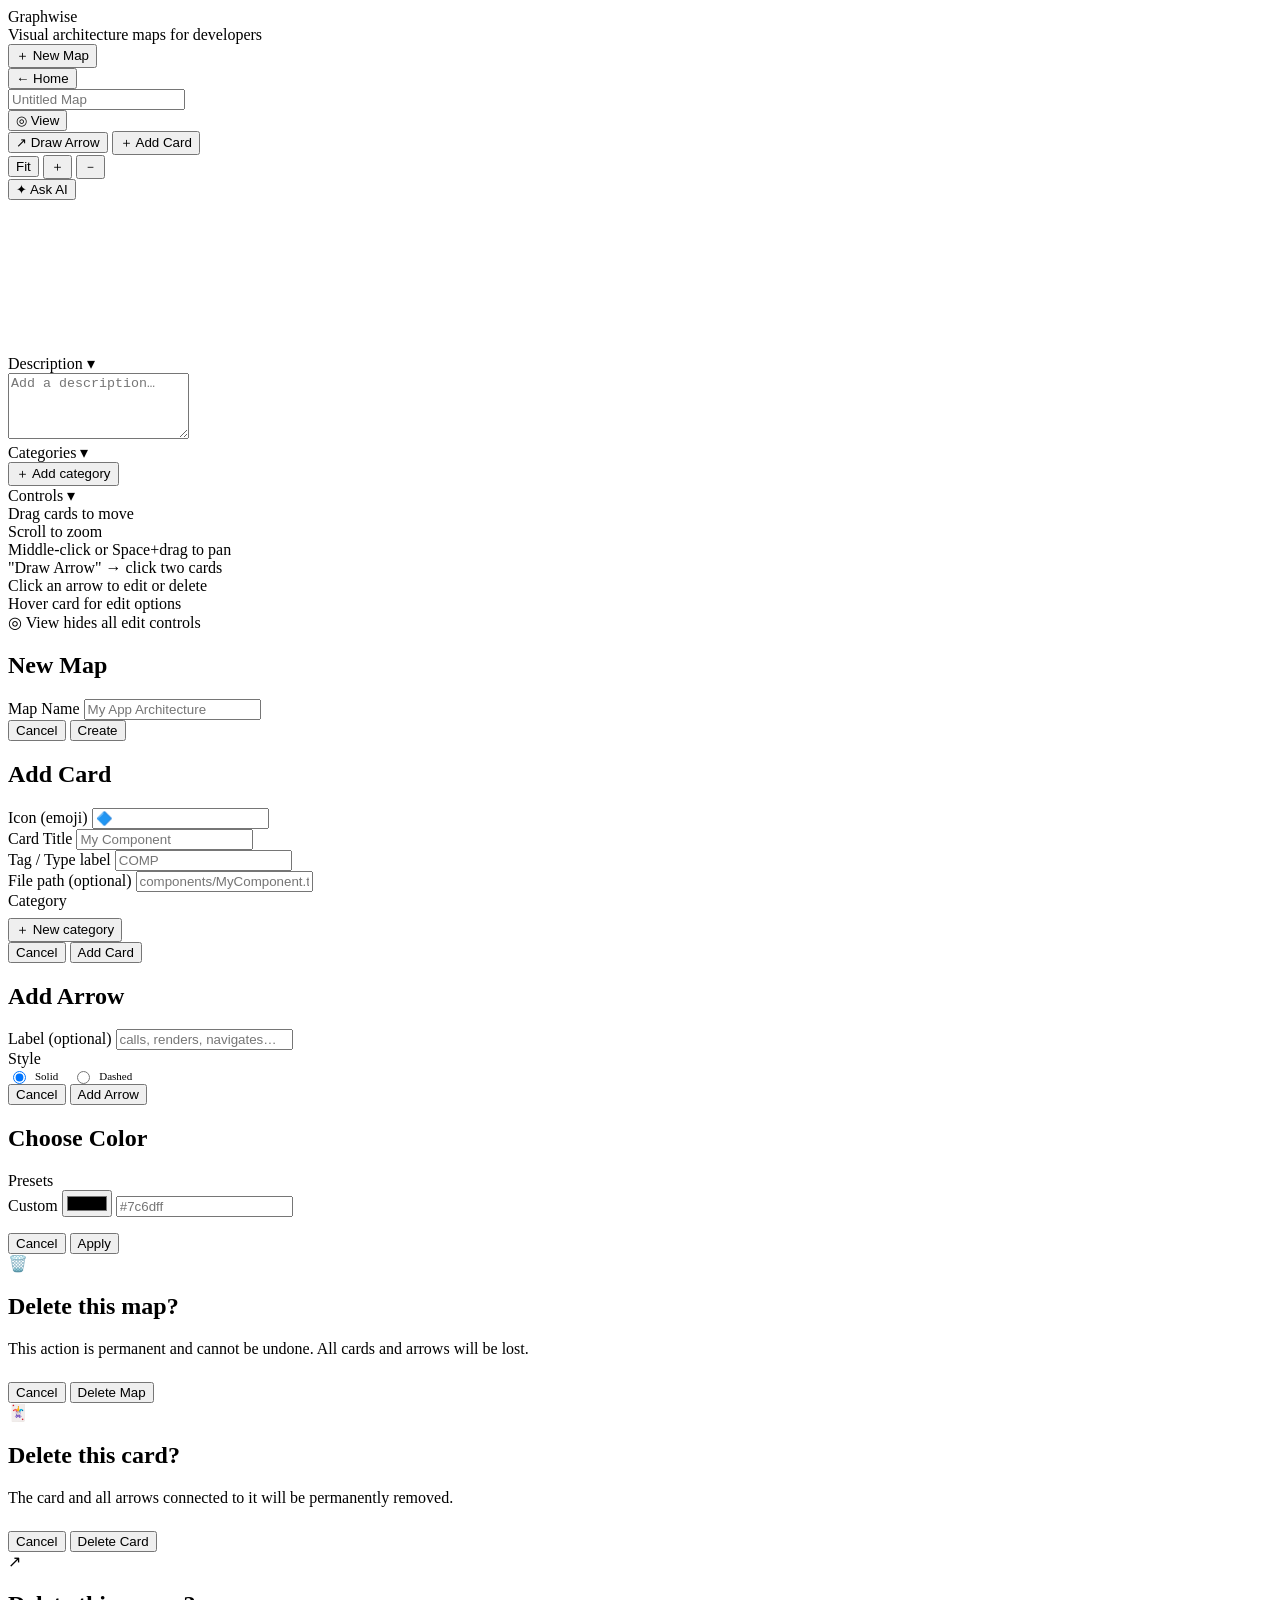
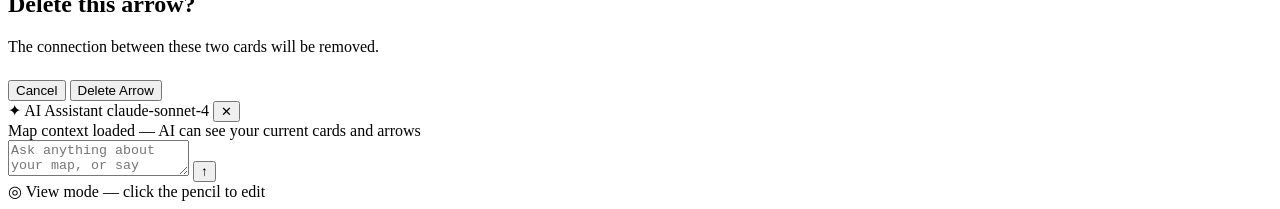
==== index.html @ a53df327 "updated structure" ====
<!DOCTYPE html>
<html lang="en">
<head>
  <meta charset="UTF-8">
  <meta name="viewport" content="width=device-width, initial-scale=1.0">
  <title>Graphwise</title>
  <link rel="preconnect" href="https://fonts.googleapis.com">
  <link rel="stylesheet" href="https://fonts.googleapis.com/css2?family=DM+Mono:ital,wght@0,300;0,400;0,500;1,300&family=Fraunces:ital,opsz,wght@0,9..144,300;0,9..144,700;0,9..144,900;1,9..144,400&display=swap">
  <link rel="stylesheet" href="styles/base.css">
  <link rel="stylesheet" href="styles/home.css">
  <link rel="stylesheet" href="styles/editor.css">
  <link rel="stylesheet" href="styles/canvas.css">
  <link rel="stylesheet" href="styles/panels.css">
  <link rel="stylesheet" href="styles/modals.css">
  <link rel="stylesheet" href="styles/ai.css">
</head>
<body>

  <!-- ═══ HOME VIEW ═══ -->
  <div id="view-home">
    <div class="home-header">
      <div>
        <div class="home-wordmark">Graphwise</div>
        <div class="home-sub">Visual architecture maps for developers</div>
      </div>
      <button class="btn btn-primary" onclick="Home.createNew()">＋ New Map</button>
    </div>
    <div class="home-body">
      <div id="home-content"></div>
    </div>
  </div>

  <!-- ═══ EDITOR VIEW ═══ -->
  <div id="view-editor">
    <div class="editor-header">
      <button class="back-btn" onclick="Editor.goHome()">← Home</button>
      <div class="divider"></div>
      <input class="map-title-input" id="map-title-input" placeholder="Untitled Map" oninput="Editor.onTitleChange()"/>
      <div class="header-tools">
        <button class="view-mode-btn" id="btn-viewmode" onclick="Editor.toggleViewMode()">
          <span id="viewmode-icon">◎</span>
          <span id="viewmode-label">View</span>
        </button>
        <div class="divider"></div>
        <div id="edit-tools">
          <button class="tool-btn" id="btn-connect" onclick="Canvas.toggleConnectMode()">↗ Draw Arrow</button>
          <button class="tool-btn" onclick="NodeModal.open()">＋ Add Card</button>
          <div class="divider"></div>
        </div>
        <button class="tool-btn" onclick="Canvas.fitToScreen()">Fit</button>
        <button class="tool-btn" onclick="Canvas.zoomIn()">＋</button>
        <button class="tool-btn" onclick="Canvas.zoomOut()">－</button>
        <div class="divider"></div>
        <button class="ai-chat-btn" id="btn-ai-chat" onclick="AI.togglePanel()">✦ Ask AI</button>
      </div>
    </div>

    <div class="canvas-wrap" id="canvasWrap">
      <div class="canvas" id="canvas">
        <svg class="connections" id="svg"></svg>
      </div>
    </div>

    <!-- Right panel -->
    <div class="right-panel">
      <div class="panel-card">
        <div class="panel-header" onclick="Panels.toggle('desc')">
          <span>Description</span>
          <span class="panel-chevron open" id="desc-chevron">▾</span>
        </div>
        <div class="panel-body" id="desc-body">
          <textarea class="desc-textarea" id="desc-textarea" placeholder="Add a description…"
            oninput="Editor.onDescChange()" rows="4"></textarea>
        </div>
      </div>
      <div class="panel-card">
        <div class="panel-header" onclick="Panels.toggle('legend')">
          <span>Categories</span>
          <span class="panel-chevron open" id="legend-chevron">▾</span>
        </div>
        <div class="panel-body" id="legend-body">
          <div id="legend-items"></div>
          <button class="add-cat-btn" onclick="Categories.add()">＋ Add category</button>
        </div>
      </div>
      <div class="panel-card">
        <div class="panel-header" onclick="Panels.toggle('controls')">
          <span>Controls</span>
          <span class="panel-chevron open" id="controls-chevron">▾</span>
        </div>
        <div class="panel-body" id="controls-body">
          <div class="controls-list">
            Drag cards to move<br>
            Scroll to zoom<br>
            Middle-click or Space+drag to pan<br>
            "Draw Arrow" → click two cards<br>
            Click an arrow to edit or delete<br>
            Hover card for edit options<br>
            ◎ View hides all edit controls
          </div>
        </div>
      </div>
    </div>
  </div>

  <!-- ═══ MODALS ═══ -->

  <div class="modal-backdrop" id="modal-newmap">
    <div class="modal">
      <h2>New Map</h2>
      <div class="modal-field">
        <label class="modal-label">Map Name</label>
        <input class="modal-input" id="newmap-name" placeholder="My App Architecture"
          onkeydown="if(event.key==='Enter') Home.confirmNew()">
      </div>
      <div class="modal-actions">
        <button class="btn btn-ghost" onclick="Modals.close('modal-newmap')">Cancel</button>
        <button class="btn btn-primary" onclick="Home.confirmNew()">Create</button>
      </div>
    </div>
  </div>

  <div class="modal-backdrop" id="modal-node">
    <div class="modal">
      <h2 id="modal-node-title">Add Card</h2>
      <div class="modal-field">
        <label class="modal-label">Icon (emoji)</label>
        <input class="modal-input" id="node-icon-input" maxlength="4" placeholder="🔷">
      </div>
      <div class="modal-field">
        <label class="modal-label">Card Title</label>
        <input class="modal-input" id="node-name-input" placeholder="My Component"
          onkeydown="if(event.key==='Enter') NodeModal.confirm()">
      </div>
      <div class="modal-field">
        <label class="modal-label">Tag / Type label</label>
        <input class="modal-input" id="node-tag-input" placeholder="COMP">
      </div>
      <div class="modal-field">
        <label class="modal-label">File path (optional)</label>
        <input class="modal-input" id="node-file-input" placeholder="components/MyComponent.tsx">
      </div>
      <div class="modal-field">
        <label class="modal-label">Category</label>
        <div class="cat-picker-grid" id="node-cat-picker"></div>
        <button class="add-cat-btn" onclick="NodeModal.quickAddCategory()" style="margin-top:8px;">＋ New category</button>
      </div>
      <div class="modal-actions">
        <button class="btn btn-ghost" onclick="Modals.close('modal-node')">Cancel</button>
        <button class="btn btn-primary" id="modal-node-confirm" onclick="NodeModal.confirm()">Add Card</button>
      </div>
    </div>
  </div>

  <div class="modal-backdrop" id="modal-arrow">
    <div class="modal">
      <h2 id="modal-arrow-title">Add Arrow</h2>
      <div class="modal-field">
        <label class="modal-label">Label (optional)</label>
        <input class="modal-input" id="arrow-label-input" placeholder="calls, renders, navigates…"
          onkeydown="if(event.key==='Enter') Arrows.confirm()">
      </div>
      <div class="modal-field">
        <label class="modal-label">Style</label>
        <div style="display:flex;gap:14px;">
          <label style="display:flex;align-items:center;gap:6px;font-size:11px;cursor:pointer;">
            <input type="radio" name="arrow-style" value="solid" checked> Solid
          </label>
          <label style="display:flex;align-items:center;gap:6px;font-size:11px;cursor:pointer;">
            <input type="radio" name="arrow-style" value="dashed"> Dashed
          </label>
        </div>
      </div>
      <div class="modal-actions">
        <button class="btn btn-ghost" onclick="Arrows.cancel()">Cancel</button>
        <button class="btn btn-primary" id="modal-arrow-confirm" onclick="Arrows.confirm()">Add Arrow</button>
      </div>
    </div>
  </div>

  <div class="modal-backdrop color-modal" id="modal-color">
    <div class="modal">
      <h2 id="color-modal-title">Choose Color</h2>
      <div class="color-preview-bar" id="color-preview-bar"></div>
      <div class="modal-field">
        <label class="modal-label">Presets</label>
        <div class="preset-grid" id="preset-grid"></div>
      </div>
      <div class="color-wheel-wrap">
        <label class="modal-label" style="margin-bottom:0;">Custom</label>
        <input type="color" id="color-wheel" oninput="ColorPicker.onWheel(this.value)">
        <input class="color-hex-input" id="color-hex" placeholder="#7c6dff"
          oninput="ColorPicker.onHex(this.value)" maxlength="7">
      </div>
      <div class="modal-actions" style="margin-top:16px;">
        <button class="btn btn-ghost" onclick="Modals.close('modal-color')">Cancel</button>
        <button class="btn btn-primary" onclick="ColorPicker.confirm()">Apply</button>
      </div>
    </div>
  </div>

  <!-- Confirm modals -->
  <div class="modal-backdrop confirm-modal" id="modal-confirm-delete">
    <div class="modal">
      <span class="confirm-icon">🗑️</span>
      <h2>Delete this map?</h2>
      <p class="confirm-body">This action is permanent and cannot be undone. All cards and arrows will be lost.</p>
      <div class="confirm-mapname" id="confirm-delete-mapname"></div>
      <div class="modal-actions" style="margin-top:24px;">
        <button class="btn btn-ghost" onclick="Modals.close('modal-confirm-delete')">Cancel</button>
        <button class="btn-confirm-delete" id="confirm-delete-btn">Delete Map</button>
      </div>
    </div>
  </div>

  <div class="modal-backdrop confirm-modal" id="modal-confirm-node">
    <div class="modal">
      <span class="confirm-icon">🃏</span>
      <h2>Delete this card?</h2>
      <p class="confirm-body">The card and all arrows connected to it will be permanently removed.</p>
      <div class="confirm-mapname" id="confirm-node-name"></div>
      <div class="modal-actions" style="margin-top:24px;">
        <button class="btn btn-ghost" onclick="Modals.close('modal-confirm-node')">Cancel</button>
        <button class="btn-confirm-delete" id="confirm-node-btn">Delete Card</button>
      </div>
    </div>
  </div>

  <div class="modal-backdrop confirm-modal" id="modal-confirm-arrow">
    <div class="modal">
      <span class="confirm-icon">↗</span>
      <h2>Delete this arrow?</h2>
      <p class="confirm-body">The connection between these two cards will be removed.</p>
      <div class="confirm-mapname" id="confirm-arrow-name"></div>
      <div class="modal-actions" style="margin-top:24px;">
        <button class="btn btn-ghost" onclick="Modals.close('modal-confirm-arrow')">Cancel</button>
        <button class="btn-confirm-delete" id="confirm-arrow-btn">Delete Arrow</button>
      </div>
    </div>
  </div>

  <!-- Arrow context menu -->
  <div class="arrow-menu" id="arrow-menu" style="display:none;">
    <button class="arrow-menu-item" onclick="Arrows.menuEdit()">✎ Edit arrow</button>
    <div class="arrow-menu-sep"></div>
    <button class="arrow-menu-item danger" onclick="Arrows.menuDelete()">✕ Delete arrow</button>
  </div>

  <!-- ═══ AI PANEL ═══ -->
  <div class="ai-panel" id="ai-panel">
    <div class="ai-panel-header">
      <span style="font-size:16px;">✦</span>
      <span class="ai-panel-title">AI Assistant</span>
      <span class="ai-model-badge">claude-sonnet-4</span>
      <button class="ai-panel-close" onclick="AI.togglePanel()">✕</button>
    </div>
    <div class="ai-context-bar">
      <div class="ai-context-dot"></div>
      <span id="ai-context-label">Map context loaded — AI can see your current cards and arrows</span>
    </div>
    <div class="ai-messages" id="ai-messages"></div>
    <div class="ai-suggestions" id="ai-suggestions"></div>
    <div class="ai-input-row">
      <textarea class="ai-input" id="ai-input"
        placeholder="Ask anything about your map, or say 'generate a map for…'" rows="2"
        onkeydown="AI.inputKeydown(event)" oninput="AI.autoResize(this)"></textarea>
      <button class="ai-send-btn" id="ai-send-btn" onclick="AI.send()">↑</button>
    </div>
  </div>

  <div class="view-mode-banner">◎ View mode — click the pencil to edit</div>
  <div class="toast" id="toast"></div>

  <!-- ═══ SCRIPTS ═══ (load order matters) -->
  <script src="scripts/utils.js"></script>
  <script src="scripts/storage.js"></script>
  <script src="scripts/colors.js"></script>
  <script src="scripts/modals.js"></script>
  <script src="scripts/panels.js"></script>
  <script src="scripts/labels.js"></script>
  <script src="scripts/colorpicker.js"></script>
  <script src="scripts/canvas.js"></script>
  <script src="scripts/arrows.js"></script>
  <script src="scripts/nodes.js"></script>
  <script src="scripts/editor.js"></script>
  <script src="scripts/home.js"></script>
  <script src="scripts/ai.js"></script>
  <script src="scripts/main.js"></script>

</body>
</html>
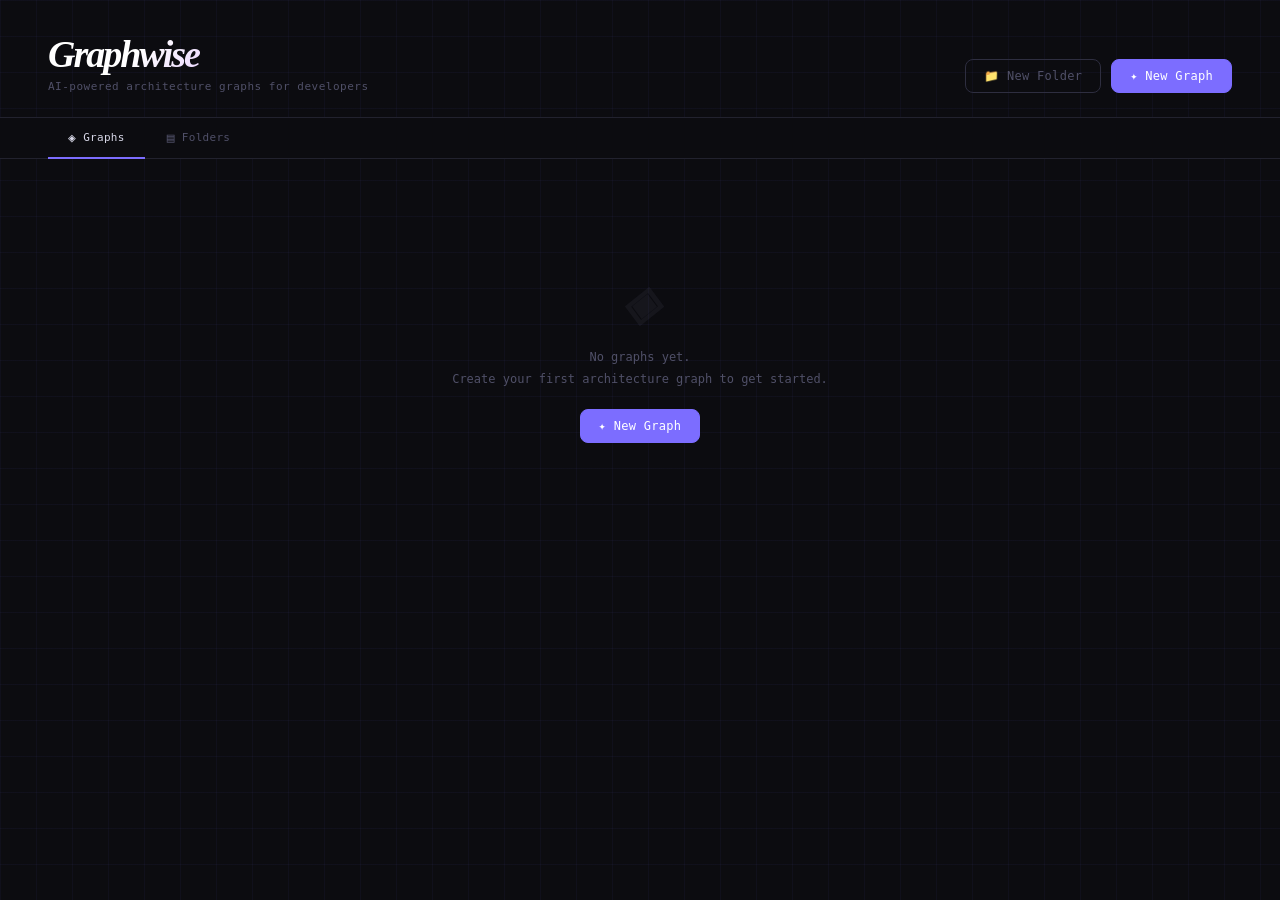
==== commit cc545e7f: "added folders for graph organization, working on fix for arrow creation" ====
--- a/index.html
+++ b/index.html
@@ -6,13 +6,13 @@
   <title>Graphwise</title>
   <link rel="preconnect" href="https://fonts.googleapis.com">
   <link rel="stylesheet" href="https://fonts.googleapis.com/css2?family=DM+Mono:ital,wght@0,300;0,400;0,500;1,300&family=Fraunces:ital,opsz,wght@0,9..144,300;0,9..144,700;0,9..144,900;1,9..144,400&display=swap">
-  <link rel="stylesheet" href="styles/base.css">
-  <link rel="stylesheet" href="styles/home.css">
-  <link rel="stylesheet" href="styles/editor.css">
-  <link rel="stylesheet" href="styles/canvas.css">
-  <link rel="stylesheet" href="styles/panels.css">
-  <link rel="stylesheet" href="styles/modals.css">
-  <link rel="stylesheet" href="styles/ai.css">
+  <link rel="stylesheet" href="client/styles/base.css">
+  <link rel="stylesheet" href="client/styles/home.css">
+  <link rel="stylesheet" href="client/styles/editor.css">
+  <link rel="stylesheet" href="client/styles/canvas.css">
+  <link rel="stylesheet" href="client/styles/panels.css">
+  <link rel="stylesheet" href="client/styles/modals.css">
+  <link rel="stylesheet" href="client/styles/ai.css">
 </head>
 <body>
 
@@ -21,10 +21,24 @@
     <div class="home-header">
       <div>
         <div class="home-wordmark">Graphwise</div>
-        <div class="home-sub">Visual architecture maps for developers</div>
-      </div>
-      <button class="btn btn-primary" onclick="Home.createNew()">＋ New Map</button>
-    </div>
+        <div class="home-sub">AI-powered architecture graphs for developers</div>
+      </div>
+      <div class="home-header-actions">
+        <button class="btn btn-folder" onclick="Home.createNewFolder()">📁 New Folder</button>
+        <button class="btn btn-primary" onclick="Home.createNewGraph()">✦ New Graph</button>
+      </div>
+    </div>
+
+    <!-- Home tabs -->
+    <div class="home-tabs">
+      <button class="home-tab active" id="tab-graphs" onclick="Home.switchTab('graphs')">
+        <span class="tab-icon">◈</span> Graphs
+      </button>
+      <button class="home-tab" id="tab-folders" onclick="Home.switchTab('folders')">
+        <span class="tab-icon">▤</span> Folders
+      </button>
+    </div>
+
     <div class="home-body">
       <div id="home-content"></div>
     </div>
@@ -35,7 +49,7 @@
     <div class="editor-header">
       <button class="back-btn" onclick="Editor.goHome()">← Home</button>
       <div class="divider"></div>
-      <input class="map-title-input" id="map-title-input" placeholder="Untitled Map" oninput="Editor.onTitleChange()"/>
+      <input class="graph-title-input" id="graph-title-input" placeholder="Untitled Graph" oninput="Editor.onTitleChange()"/>
       <div class="header-tools">
         <button class="view-mode-btn" id="btn-viewmode" onclick="Editor.toggleViewMode()">
           <span id="viewmode-icon">◎</span>
@@ -61,8 +75,8 @@
       </div>
     </div>
 
-    <!-- Right panel -->
-    <div class="right-panel">
+    <!-- Right panel — always visible, AI panel overlaps it -->
+    <div class="right-panel" id="right-panel">
       <div class="panel-card">
         <div class="panel-header" onclick="Panels.toggle('desc')">
           <span>Description</span>
@@ -75,12 +89,13 @@
       </div>
       <div class="panel-card">
         <div class="panel-header" onclick="Panels.toggle('legend')">
-          <span>Categories</span>
+          <span>Labels</span>
           <span class="panel-chevron open" id="legend-chevron">▾</span>
         </div>
         <div class="panel-body" id="legend-body">
           <div id="legend-items"></div>
-          <button class="add-cat-btn" onclick="Categories.add()">＋ Add category</button>
+          <!-- hidden in view mode via CSS, but panel header stays clickable -->
+          <button class="add-label-btn" onclick="Labels.add()">＋ Add label</button>
         </div>
       </div>
       <div class="panel-card">
@@ -90,13 +105,12 @@
         </div>
         <div class="panel-body" id="controls-body">
           <div class="controls-list">
-            Drag cards to move<br>
-            Scroll to zoom<br>
+            Drag cards to move<br>Scroll to zoom<br>
             Middle-click or Space+drag to pan<br>
             "Draw Arrow" → click two cards<br>
             Click an arrow to edit or delete<br>
             Hover card for edit options<br>
-            ◎ View hides all edit controls
+            ◎ View hides editing controls
           </div>
         </div>
       </div>
@@ -105,21 +119,67 @@
 
   <!-- ═══ MODALS ═══ -->
 
-  <div class="modal-backdrop" id="modal-newmap">
-    <div class="modal">
-      <h2>New Map</h2>
-      <div class="modal-field">
-        <label class="modal-label">Map Name</label>
-        <input class="modal-input" id="newmap-name" placeholder="My App Architecture"
-          onkeydown="if(event.key==='Enter') Home.confirmNew()">
-      </div>
-      <div class="modal-actions">
-        <button class="btn btn-ghost" onclick="Modals.close('modal-newmap')">Cancel</button>
-        <button class="btn btn-primary" onclick="Home.confirmNew()">Create</button>
-      </div>
-    </div>
-  </div>
-
+  <!-- New Graph -->
+  <div class="modal-backdrop" id="modal-newgraph">
+    <div class="modal">
+      <h2>New Graph</h2>
+      <div class="modal-field">
+        <label class="modal-label">Graph Name</label>
+        <input class="modal-input" id="newgraph-name" placeholder="My App Architecture"
+          onkeydown="if(event.key==='Enter') Home.confirmNewGraph()">
+      </div>
+      <div class="modal-field">
+        <label class="modal-label">Folder (optional)</label>
+        <select class="modal-input" id="newgraph-folder">
+          <option value="">— No folder —</option>
+        </select>
+      </div>
+      <div class="modal-actions">
+        <button class="btn btn-ghost" onclick="Modals.close('modal-newgraph')">Cancel</button>
+        <button class="btn btn-primary" onclick="Home.confirmNewGraph()">Create Graph</button>
+      </div>
+    </div>
+  </div>
+
+  <!-- Edit Graph -->
+  <div class="modal-backdrop" id="modal-editgraph">
+    <div class="modal">
+      <h2>Edit Graph</h2>
+      <div class="modal-field">
+        <label class="modal-label">Graph Name</label>
+        <input class="modal-input" id="editgraph-name" placeholder="My App Architecture"
+          onkeydown="if(event.key==='Enter') Home.confirmEdit()">
+      </div>
+      <div class="modal-field">
+        <label class="modal-label">Folder</label>
+        <select class="modal-input" id="editgraph-folder">
+          <option value="">— No folder —</option>
+        </select>
+      </div>
+      <div class="modal-actions">
+        <button class="btn btn-ghost" onclick="Modals.close('modal-editgraph')">Cancel</button>
+        <button class="btn btn-primary" onclick="Home.confirmEdit()">Save Changes</button>
+      </div>
+    </div>
+  </div>
+
+  <!-- New Folder -->
+  <div class="modal-backdrop" id="modal-newfolder">
+    <div class="modal">
+      <h2>New Folder</h2>
+      <div class="modal-field">
+        <label class="modal-label">Folder Name</label>
+        <input class="modal-input" id="newfolder-name" placeholder="My Project"
+          onkeydown="if(event.key==='Enter') Home.confirmNewFolder()">
+      </div>
+      <div class="modal-actions">
+        <button class="btn btn-ghost" onclick="Modals.close('modal-newfolder')">Cancel</button>
+        <button class="btn btn-primary" onclick="Home.confirmNewFolder()">Create Folder</button>
+      </div>
+    </div>
+  </div>
+
+  <!-- Add/Edit Card -->
   <div class="modal-backdrop" id="modal-node">
     <div class="modal">
       <h2 id="modal-node-title">Add Card</h2>
@@ -141,9 +201,9 @@
         <input class="modal-input" id="node-file-input" placeholder="components/MyComponent.tsx">
       </div>
       <div class="modal-field">
-        <label class="modal-label">Category</label>
-        <div class="cat-picker-grid" id="node-cat-picker"></div>
-        <button class="add-cat-btn" onclick="NodeModal.quickAddCategory()" style="margin-top:8px;">＋ New category</button>
+        <label class="modal-label">Label</label>
+        <div class="label-picker-grid" id="node-label-picker"></div>
+        <button class="add-label-btn" onclick="NodeModal.quickAddLabel()" style="margin-top:8px;">＋ New label</button>
       </div>
       <div class="modal-actions">
         <button class="btn btn-ghost" onclick="Modals.close('modal-node')">Cancel</button>
@@ -152,6 +212,7 @@
     </div>
   </div>
 
+  <!-- Arrow -->
   <div class="modal-backdrop" id="modal-arrow">
     <div class="modal">
       <h2 id="modal-arrow-title">Add Arrow</h2>
@@ -178,6 +239,7 @@
     </div>
   </div>
 
+  <!-- Color Picker -->
   <div class="modal-backdrop color-modal" id="modal-color">
     <div class="modal">
       <h2 id="color-modal-title">Choose Color</h2>
@@ -199,20 +261,35 @@
     </div>
   </div>
 
-  <!-- Confirm modals -->
+  <!-- Confirm: delete graph -->
   <div class="modal-backdrop confirm-modal" id="modal-confirm-delete">
     <div class="modal">
       <span class="confirm-icon">🗑️</span>
-      <h2>Delete this map?</h2>
+      <h2>Delete this graph?</h2>
       <p class="confirm-body">This action is permanent and cannot be undone. All cards and arrows will be lost.</p>
       <div class="confirm-mapname" id="confirm-delete-mapname"></div>
       <div class="modal-actions" style="margin-top:24px;">
         <button class="btn btn-ghost" onclick="Modals.close('modal-confirm-delete')">Cancel</button>
-        <button class="btn-confirm-delete" id="confirm-delete-btn">Delete Map</button>
-      </div>
-    </div>
-  </div>
-
+        <button class="btn-confirm-delete" id="confirm-delete-btn">Delete Graph</button>
+      </div>
+    </div>
+  </div>
+
+  <!-- Confirm: delete folder -->
+  <div class="modal-backdrop confirm-modal" id="modal-confirm-folder">
+    <div class="modal">
+      <span class="confirm-icon">📁</span>
+      <h2>Delete this folder?</h2>
+      <p class="confirm-body">The folder will be removed. Graphs inside will be moved to the root.</p>
+      <div class="confirm-mapname" id="confirm-folder-name"></div>
+      <div class="modal-actions" style="margin-top:24px;">
+        <button class="btn btn-ghost" onclick="Modals.close('modal-confirm-folder')">Cancel</button>
+        <button class="btn-confirm-delete" id="confirm-folder-btn">Delete Folder</button>
+      </div>
+    </div>
+  </div>
+
+  <!-- Confirm: delete card -->
   <div class="modal-backdrop confirm-modal" id="modal-confirm-node">
     <div class="modal">
       <span class="confirm-icon">🃏</span>
@@ -226,6 +303,7 @@
     </div>
   </div>
 
+  <!-- Confirm: delete arrow -->
   <div class="modal-backdrop confirm-modal" id="modal-confirm-arrow">
     <div class="modal">
       <span class="confirm-icon">↗</span>
@@ -246,7 +324,7 @@
     <button class="arrow-menu-item danger" onclick="Arrows.menuDelete()">✕ Delete arrow</button>
   </div>
 
-  <!-- ═══ AI PANEL ═══ -->
+  <!-- ═══ AI PANEL — overlaps right panel ═══ -->
   <div class="ai-panel" id="ai-panel">
     <div class="ai-panel-header">
       <span style="font-size:16px;">✦</span>
@@ -256,13 +334,13 @@
     </div>
     <div class="ai-context-bar">
       <div class="ai-context-dot"></div>
-      <span id="ai-context-label">Map context loaded — AI can see your current cards and arrows</span>
+      <span id="ai-context-label">Graph context loaded — AI can see your current cards and arrows</span>
     </div>
     <div class="ai-messages" id="ai-messages"></div>
     <div class="ai-suggestions" id="ai-suggestions"></div>
     <div class="ai-input-row">
       <textarea class="ai-input" id="ai-input"
-        placeholder="Ask anything about your map, or say 'generate a map for…'" rows="2"
+        placeholder="Ask anything about your graph, or say 'generate a graph for…'" rows="1"
         onkeydown="AI.inputKeydown(event)" oninput="AI.autoResize(this)"></textarea>
       <button class="ai-send-btn" id="ai-send-btn" onclick="AI.send()">↑</button>
     </div>
@@ -272,20 +350,20 @@
   <div class="toast" id="toast"></div>
 
   <!-- ═══ SCRIPTS ═══ (load order matters) -->
-  <script src="scripts/utils.js"></script>
-  <script src="scripts/storage.js"></script>
-  <script src="scripts/colors.js"></script>
-  <script src="scripts/modals.js"></script>
-  <script src="scripts/panels.js"></script>
-  <script src="scripts/labels.js"></script>
-  <script src="scripts/colorpicker.js"></script>
-  <script src="scripts/canvas.js"></script>
-  <script src="scripts/arrows.js"></script>
-  <script src="scripts/nodes.js"></script>
-  <script src="scripts/editor.js"></script>
-  <script src="scripts/home.js"></script>
-  <script src="scripts/ai.js"></script>
-  <script src="scripts/main.js"></script>
+  <script src="client/scripts/utils.js"></script>
+  <script src="client/scripts/storage.js"></script>
+  <script src="client/scripts/colors.js"></script>
+  <script src="client/scripts/modals.js"></script>
+  <script src="client/scripts/panels.js"></script>
+  <script src="client/scripts/categories.js"></script>
+  <script src="client/scripts/colorpicker.js"></script>
+  <script src="client/scripts/canvas.js"></script>
+  <script src="client/scripts/arrows.js"></script>
+  <script src="client/scripts/nodes.js"></script>
+  <script src="client/scripts/editor.js"></script>
+  <script src="client/scripts/home.js"></script>
+  <script src="client/scripts/ai.js"></script>
+  <script src="client/scripts/main.js"></script>
 
 </body>
-</html>
+</html>
--- a/client/styles/base.css
+++ b/client/styles/base.css
@@ -0,0 +1,102 @@
+/* ═══════════════════════════════════════════════════
+   BASE — variables, reset, shared utilities
+   ═══════════════════════════════════════════════════ */
+
+@import url('https://fonts.googleapis.com/css2?family=DM+Mono:ital,wght@0,300;0,400;0,500;1,300&family=Fraunces:ital,opsz,wght@0,9..144,300;0,9..144,700;0,9..144,900;1,9..144,400&display=swap');
+
+:root {
+  --bg:       #0c0c10;
+  --surface:  #13131a;
+  --surface2: #1a1a24;
+  --border:   #22222e;
+  --border2:  #2e2e40;
+  --text:     #d8d8e8;
+  --text-muted: #505068;
+  --accent:   #7c6dff;
+  --accent2:  #c084fc;
+  --danger:   #ff4466;
+  --success:  #34d399;
+}
+
+*, *::before, *::after { box-sizing: border-box; margin: 0; padding: 0; }
+html, body { height: 100%; overflow: hidden; }
+
+body {
+  background: var(--bg);
+  color: var(--text);
+  font-family: 'DM Mono', monospace;
+  display: flex;
+  flex-direction: column;
+}
+
+/* Subtle grid background */
+body::before {
+  content: '';
+  position: fixed;
+  inset: 0;
+  background-image:
+    linear-gradient(rgba(40,40,80,.18) 1px, transparent 1px),
+    linear-gradient(90deg, rgba(40,40,80,.18) 1px, transparent 1px);
+  background-size: 36px 36px;
+  pointer-events: none;
+  z-index: 0;
+}
+
+/* ── Shared button styles ── */
+.btn {
+  display: inline-flex;
+  align-items: center;
+  gap: 7px;
+  padding: 9px 18px;
+  border-radius: 8px;
+  font-family: 'DM Mono', monospace;
+  font-size: 12px;
+  cursor: pointer;
+  border: 1px solid;
+  transition: all .15s;
+  letter-spacing: .3px;
+}
+.btn-primary { background: var(--accent); border-color: var(--accent); color: #fff; }
+.btn-primary:hover { background: #6c5df0; border-color: #6c5df0; }
+.btn-ghost { background: transparent; border-color: var(--border2); color: var(--text-muted); }
+.btn-ghost:hover { border-color: var(--accent); color: var(--text); background: rgba(124,109,255,.08); }
+.btn-danger-sm {
+  background: transparent; border: 1px solid transparent;
+  color: var(--text-muted); font-family: 'DM Mono', monospace;
+  font-size: 11px; padding: 4px 10px; border-radius: 6px; cursor: pointer;
+}
+.btn-danger-sm:hover { color: var(--danger); border-color: rgba(255,68,102,.3); background: rgba(255,68,102,.06); }
+
+/* ── Divider ── */
+.divider { width: 1px; height: 24px; background: var(--border); flex-shrink: 0; }
+
+/* ── Toast ── */
+.toast {
+  position: fixed; bottom: 32px; left: 50%;
+  transform: translateX(-50%) translateY(20px);
+  background: var(--surface); border: 1px solid var(--border2);
+  border-radius: 10px; padding: 10px 20px;
+  font-size: 11px; z-index: 500;
+  opacity: 0; transition: all .25s; pointer-events: none;
+}
+.toast.show { opacity: 1; transform: translateX(-50%) translateY(0); }
+
+/* ── Scrollbar ── */
+::-webkit-scrollbar { width: 5px; }
+::-webkit-scrollbar-track { background: transparent; }
+::-webkit-scrollbar-thumb { background: var(--border2); border-radius: 3px; }
+
+/* ── Animations ── */
+@keyframes dash-flow { to { stroke-dashoffset: -20; } }
+@keyframes confirm-pop {
+  0%   { transform: scale(.92) translateY(8px); opacity: 0; }
+  100% { transform: scale(1)   translateY(0);   opacity: 1; }
+}
+@keyframes msg-in {
+  from { opacity: 0; transform: translateY(6px); }
+  to   { opacity: 1; transform: none; }
+}
+@keyframes dot-bounce {
+  0%, 80%, 100% { transform: scale(.7); opacity: .4; }
+  40%           { transform: scale(1);  opacity: 1;  }
+}
--- a/client/styles/home.css
+++ b/client/styles/home.css
@@ -0,0 +1,166 @@
+/* ═══════════════════════════════════════════════════
+   HOME VIEW
+   ═══════════════════════════════════════════════════ */
+
+#view-home, #view-editor {
+  position: fixed; inset: 0;
+  display: flex; flex-direction: column;
+  transition: opacity .25s, transform .25s;
+}
+#view-home  { z-index: 10; }
+#view-editor { z-index: 5; opacity: 0; pointer-events: none; transform: translateY(20px); }
+#view-editor.active { z-index: 15; opacity: 1; pointer-events: all; transform: none; }
+#view-home.hidden   { opacity: 0; pointer-events: none; }
+
+.home-header {
+  position: relative; z-index: 2;
+  padding: 32px 48px 24px;
+  display: flex; align-items: flex-end; justify-content: space-between;
+  border-bottom: 1px solid var(--border);
+}
+.home-wordmark {
+  font-family: 'Fraunces', serif;
+  font-size: 38px; font-weight: 900; font-style: italic; letter-spacing: -2px;
+  background: linear-gradient(135deg, #fff 30%, var(--accent2));
+  -webkit-background-clip: text; -webkit-text-fill-color: transparent; background-clip: text;
+}
+.home-sub { font-size: 11px; color: var(--text-muted); letter-spacing: .5px; margin-top: 4px; }
+
+/* Header action buttons */
+.home-header-actions { display: flex; gap: 10px; align-items: center; }
+
+.btn-folder {
+  background: transparent;
+  border: 1px solid var(--border2);
+  color: var(--text-muted);
+  font-family: 'DM Mono', monospace;
+  font-size: 12px; padding: 9px 18px;
+  border-radius: 8px; cursor: pointer;
+  transition: all .15s; letter-spacing: .3px;
+  display: inline-flex; align-items: center; gap: 7px;
+}
+.btn-folder:hover {
+  border-color: #c084fc; color: #c084fc;
+  background: rgba(192,132,252,.06);
+}
+
+/* ── Home tabs ── */
+.home-tabs {
+  position: relative; z-index: 2;
+  display: flex; gap: 2px;
+  padding: 0 48px;
+  border-bottom: 1px solid var(--border);
+  background: var(--bg);
+}
+.home-tab {
+  display: flex; align-items: center; gap: 7px;
+  padding: 12px 20px;
+  font-family: 'DM Mono', monospace; font-size: 11px;
+  color: var(--text-muted); cursor: pointer;
+  background: none; border: none;
+  border-bottom: 2px solid transparent;
+  margin-bottom: -1px; transition: all .15s; letter-spacing: .3px;
+}
+.home-tab:hover { color: var(--text); }
+.home-tab.active { color: var(--text); border-bottom-color: var(--accent); }
+.tab-icon { font-size: 13px; }
+
+.home-body { position: relative; z-index: 1; flex: 1; overflow-y: auto; padding: 36px 48px; }
+
+.home-section-title {
+  font-size: 10px; letter-spacing: 2px;
+  color: var(--text-muted); text-transform: uppercase; margin-bottom: 20px;
+}
+
+/* ── Graph grid ── */
+.graphs-grid { display: grid; grid-template-columns: repeat(auto-fill, minmax(280px, 1fr)); gap: 16px; }
+
+.graph-card {
+  background: var(--surface); border: 1px solid var(--border);
+  border-radius: 14px; overflow: hidden;
+  cursor: pointer; transition: all .18s; position: relative;
+}
+.graph-card:hover {
+  border-color: var(--border2); transform: translateY(-2px);
+  box-shadow: 0 12px 40px rgba(0,0,0,.4);
+}
+.graph-card-preview { height: 160px; background: var(--surface2); overflow: hidden; }
+.graph-card-body    { padding: 16px 18px; }
+.graph-card-name    { font-family: 'Fraunces', serif; font-size: 17px; font-weight: 700; color: var(--text); letter-spacing: -.3px; }
+.graph-card-meta    { font-size: 10px; color: var(--text-muted); margin-top: 5px; display: flex; gap: 12px; flex-wrap: wrap; }
+.graph-card-folder  { font-size: 9px; color: var(--accent2); background: rgba(192,132,252,.1); border: 1px solid rgba(192,132,252,.2); border-radius: 4px; padding: 1px 6px; }
+
+.graph-card-actions { position: absolute; top: 10px; right: 10px; display: none; gap: 6px; }
+.graph-card:hover .graph-card-actions { display: flex; }
+
+/* Edit button on graph card — distinct from delete */
+.btn-edit-sm {
+  background: transparent; border: 1px solid transparent;
+  color: var(--text-muted); font-family: 'DM Mono', monospace;
+  font-size: 11px; padding: 4px 10px; border-radius: 6px; cursor: pointer;
+}
+.btn-edit-sm:hover {
+  color: var(--accent); border-color: rgba(124,109,255,.3);
+  background: rgba(124,109,255,.06);
+}
+
+/* Native select styled to match modal inputs */
+select.modal-input {
+  appearance: none;
+  background-image: url("data:image/svg+xml,%3Csvg xmlns='http://www.w3.org/2000/svg' width='12' height='8' viewBox='0 0 12 8'%3E%3Cpath d='M1 1l5 5 5-5' stroke='%23505068' stroke-width='1.5' fill='none' stroke-linecap='round'/%3E%3C/svg%3E");
+  background-repeat: no-repeat;
+  background-position: right 12px center;
+  padding-right: 36px;
+  cursor: pointer;
+}
+select.modal-input option {
+  background: #1a1a24;
+  color: #d8d8e8;
+}
+
+/* ── Folder grid ── */
+.folders-grid { display: grid; grid-template-columns: repeat(auto-fill, minmax(240px, 1fr)); gap: 12px; margin-bottom: 32px; }
+
+.folder-card {
+  background: var(--surface); border: 1px solid var(--border);
+  border-radius: 12px; padding: 18px 20px;
+  cursor: pointer; transition: all .18s; position: relative;
+  display: flex; align-items: center; gap: 14px;
+}
+.folder-card:hover { border-color: rgba(192,132,252,.4); transform: translateY(-1px); box-shadow: 0 6px 24px rgba(0,0,0,.3); }
+.folder-icon { font-size: 28px; line-height: 1; flex-shrink: 0; }
+.folder-info { flex: 1; min-width: 0; }
+.folder-name { font-family: 'Fraunces', serif; font-size: 15px; font-weight: 700; color: var(--text); letter-spacing: -.2px; white-space: nowrap; overflow: hidden; text-overflow: ellipsis; }
+.folder-meta { font-size: 10px; color: var(--text-muted); margin-top: 3px; }
+.folder-actions { display: none; gap: 4px; flex-shrink: 0; }
+.folder-card:hover .folder-actions { display: flex; }
+
+/* ── New item cards ── */
+.new-graph-card {
+  background: transparent; border: 1px dashed var(--border2);
+  border-radius: 14px; display: flex; flex-direction: column;
+  align-items: center; justify-content: center;
+  gap: 10px; height: 220px; cursor: pointer;
+  transition: all .18s; color: var(--text-muted);
+}
+.new-graph-card:hover { border-color: var(--accent); color: var(--accent); background: rgba(124,109,255,.04); }
+.new-graph-card .plus { font-size: 28px; line-height: 1; }
+.new-graph-card span  { font-size: 12px; letter-spacing: .3px; }
+
+.new-folder-card {
+  background: transparent; border: 1px dashed var(--border2);
+  border-radius: 12px; display: flex; align-items: center; justify-content: center;
+  gap: 10px; padding: 18px 20px; cursor: pointer;
+  transition: all .18s; color: var(--text-muted);
+}
+.new-folder-card:hover { border-color: #c084fc; color: #c084fc; background: rgba(192,132,252,.04); }
+.new-folder-card .plus { font-size: 20px; }
+.new-folder-card span  { font-size: 12px; letter-spacing: .3px; }
+
+.empty-state { text-align: center; padding: 80px 40px; color: var(--text-muted); }
+.empty-state .big {
+  font-family: 'Fraunces', serif; font-size: 48px;
+  font-weight: 900; font-style: italic; opacity: .15;
+  margin-bottom: 16px; display: block;
+}
+.empty-state p { font-size: 12px; line-height: 1.8; }
--- a/client/styles/editor.css
+++ b/client/styles/editor.css
@@ -0,0 +1,88 @@
+/* ═══════════════════════════════════════════════════
+   EDITOR HEADER + VIEW MODE
+   ═══════════════════════════════════════════════════ */
+
+.editor-header {
+  position: relative; z-index: 30;
+  background: rgba(12,12,16,.97);
+  border-bottom: 1px solid var(--border);
+  padding: 0 20px; height: 52px;
+  display: flex; align-items: center; gap: 12px; flex-shrink: 0;
+}
+
+.back-btn {
+  display: flex; align-items: center; gap: 6px;
+  font-size: 11px; color: var(--text-muted);
+  cursor: pointer; padding: 6px 10px; border-radius: 6px;
+  transition: all .15s; border: none; background: none;
+  font-family: 'DM Mono', monospace;
+}
+.back-btn:hover { color: var(--text); background: var(--surface2); }
+
+.graph-title-input {
+  font-family: 'Fraunces', serif;
+  font-size: 18px; font-weight: 700; font-style: italic;
+  color: var(--text); background: none; border: none; outline: none;
+  letter-spacing: -.3px; min-width: 40px; max-width: 320px;
+}
+.graph-title-input::placeholder { color: var(--text-muted); }
+
+.header-tools { display: flex; gap: 6px; margin-left: auto; align-items: center; }
+
+#edit-tools { display: flex; gap: 6px; align-items: center; }
+
+.tool-btn {
+  display: flex; align-items: center; gap: 6px;
+  padding: 6px 12px; border-radius: 7px;
+  font-size: 11px; font-family: 'DM Mono', monospace;
+  cursor: pointer; border: 1px solid var(--border);
+  background: var(--surface2); color: var(--text-muted);
+  transition: all .15s; white-space: nowrap;
+}
+.tool-btn:hover  { border-color: var(--border2); color: var(--text); }
+.tool-btn.active { background: rgba(124,109,255,.15); border-color: var(--accent); color: var(--accent); }
+
+/* ── View mode button ── */
+.view-mode-btn {
+  display: flex; align-items: center; gap: 6px;
+  padding: 5px 11px; border-radius: 7px; font-size: 11px;
+  font-family: 'DM Mono', monospace; cursor: pointer;
+  border: 1px solid var(--border); background: var(--surface2);
+  color: var(--text-muted); transition: all .15s; white-space: nowrap; letter-spacing: .3px;
+}
+.view-mode-btn:hover   { border-color: var(--border2); color: var(--text); }
+.view-mode-btn.viewing { background: rgba(52,211,153,.1); border-color: rgba(52,211,153,.4); color: var(--success); }
+
+/* ── View mode: hide editing UI but keep panels interactive ──
+   Key change: panel-header stays pointer-events:all so the user
+   can still collapse/expand panels while viewing. Only the
+   editable content inside them gets locked. */
+body.view-mode .node            { cursor: default !important; pointer-events: none; }
+body.view-mode .node-actions    { display: none !important; }
+body.view-mode .node-add-item   { display: none !important; }
+body.view-mode .del-item        { display: none !important; }
+body.view-mode [contenteditable] { pointer-events: none; cursor: default; }
+body.view-mode .canvas-wrap     { cursor: default; }
+body.view-mode #edit-tools      { opacity: 0; pointer-events: none; }
+body.view-mode .add-label-btn     { display: none; }
+body.view-mode .label-name-input  { pointer-events: none; }
+body.view-mode .label-del-btn     { display: none; }
+body.view-mode .label-swatch      { pointer-events: none; cursor: default; }
+body.view-mode .desc-textarea   { pointer-events: none; border-color: transparent; background: transparent; resize: none; }
+body.view-mode .graph-title-input { pointer-events: none; }
+/* panel-header intentionally NOT blocked — user can still collapse/expand */
+
+.view-mode-banner {
+  display: none; position: fixed; bottom: 24px; left: 50%;
+  transform: translateX(-50%);
+  background: rgba(52,211,153,.12); border: 1px solid rgba(52,211,153,.3);
+  border-radius: 10px; padding: 9px 20px;
+  font-size: 11px; color: var(--success);
+  z-index: 40; letter-spacing: .3px; pointer-events: none;
+}
+body.view-mode .view-mode-banner { display: block; }
+
+/* ── Controls panel text ── */
+.controls-list {
+  font-size: 10px; color: var(--text-muted); line-height: 2.1;
+}
--- a/client/styles/canvas.css
+++ b/client/styles/canvas.css
@@ -0,0 +1,106 @@
+/* ═══════════════════════════════════════════════════
+   CANVAS + NODE CARDS
+   ═══════════════════════════════════════════════════ */
+
+.canvas-wrap {
+  flex: 1; position: relative; overflow: hidden; z-index: 1;
+  transition: margin-right .28s cubic-bezier(.4,0,.2,1);
+}
+.canvas-wrap.arrow-mode { cursor: crosshair; }
+
+body.chat-open #canvasWrap { margin-right: 380px; }
+
+.canvas {
+  position: absolute;
+  width: 4000px; height: 3000px;
+  transform-origin: 0 0;
+}
+
+svg.connections {
+  position: absolute; inset: 0;
+  width: 100%; height: 100%;
+  pointer-events: none; overflow: visible;
+}
+
+/* ── Node cards ── */
+.node {
+  position: absolute; border-radius: 11px; border: 1px solid;
+  cursor: grab; user-select: none;
+  min-width: 180px; max-width: 240px;
+}
+.node.dragging   { cursor: grabbing; z-index: 500 !important; transition: none !important; }
+.node.connect-src  { box-shadow: 0 0 0 3px var(--accent)  !important; z-index: 200; }
+.node.connect-hover { box-shadow: 0 0 0 3px var(--success) !important; }
+
+.node-header {
+  padding: 9px 13px 7px;
+  border-bottom: 1px solid rgba(255,255,255,.06);
+  display: flex; align-items: center; gap: 8px;
+  border-radius: 11px 11px 0 0;
+}
+.node-title-el {
+  font-family: 'Fraunces', serif; font-size: 13px;
+  font-weight: 700; letter-spacing: -.2px;
+  flex: 1; outline: none; background: none; border: none;
+  color: inherit; cursor: text; width: 100%;
+}
+.node-tag {
+  font-size: 9px; padding: 2px 6px; border-radius: 4px;
+  letter-spacing: .5px; font-weight: 600; white-space: nowrap; flex-shrink: 0;
+}
+.node-root-badge {
+  font-size: 8px; letter-spacing: 1px; padding: 2px 6px;
+  background: rgba(124,109,255,.2); border: 1px solid rgba(124,109,255,.3);
+  border-radius: 10px; color: var(--accent); margin-left: auto;
+}
+
+.node-body { padding: 8px 13px 10px; }
+.node-item-wrap { display: flex; align-items: baseline; gap: 4px; }
+.node-item {
+  font-size: 10px; color: rgba(255,255,255,.45);
+  padding: 2px 0; line-height: 1.5;
+  outline: none; background: none; border: none;
+  width: 100%; cursor: text; font-family: 'DM Mono', monospace;
+}
+.node-item:focus { color: rgba(255,255,255,.75); }
+
+.node-add-item {
+  font-size: 9px; color: var(--text-muted);
+  cursor: pointer; padding: 2px 0; letter-spacing: .3px;
+  opacity: 0; transition: opacity .15s;
+}
+.node:hover .node-add-item { opacity: 1; }
+.node-add-item:hover { color: var(--accent); }
+
+/* Hover action buttons that float above the card */
+.node-actions {
+  position: absolute; top: -14px; right: 8px;
+  display: none; gap: 4px; z-index: 200;
+}
+.node:hover .node-actions { display: flex; }
+.node-action-btn {
+  font-size: 10px; padding: 3px 7px; border-radius: 5px;
+  background: var(--surface); border: 1px solid var(--border2);
+  color: var(--text-muted); cursor: pointer;
+  transition: all .12s; font-family: 'DM Mono', monospace;
+}
+.node-action-btn:hover     { color: var(--text); border-color: var(--accent); }
+.node-action-btn.del:hover { color: var(--danger); border-color: rgba(255,68,102,.4); }
+
+/* Arrow context menu */
+.arrow-menu {
+  position: fixed; background: var(--surface);
+  border: 1px solid var(--border2); border-radius: 10px;
+  padding: 4px; z-index: 300;
+  box-shadow: 0 8px 32px rgba(0,0,0,.5); min-width: 140px;
+}
+.arrow-menu-item {
+  display: flex; align-items: center; gap: 8px;
+  padding: 8px 12px; border-radius: 7px;
+  font-size: 11px; cursor: pointer; color: var(--text-muted);
+  transition: all .12s; font-family: 'DM Mono', monospace;
+  border: none; background: none; width: 100%; text-align: left;
+}
+.arrow-menu-item:hover        { background: var(--surface2); color: var(--text); }
+.arrow-menu-item.danger:hover { background: rgba(255,68,102,.08); color: var(--danger); }
+.arrow-menu-sep { height: 1px; background: var(--border); margin: 3px 0; }
--- a/client/styles/panels.css
+++ b/client/styles/panels.css
@@ -0,0 +1,63 @@
+/* ═══════════════════════════════════════════════════
+   RIGHT PANEL + LABELS
+   ═══════════════════════════════════════════════════ */
+
+/* Right panel stays fixed — AI panel overlaps it, not pushes it */
+.right-panel {
+  position: fixed; right: 16px; top: 68px;
+  z-index: 20; display: flex; flex-direction: column;
+  gap: 8px; width: 224px;
+}
+
+.panel-card {
+  background: rgba(13,13,20,.96);
+  border: 1px solid var(--border); border-radius: 12px; overflow: hidden;
+}
+.panel-header {
+  padding: 10px 14px;
+  display: flex; align-items: center; justify-content: space-between;
+  cursor: pointer; font-size: 10px; letter-spacing: .5px;
+  color: var(--text-muted); text-transform: uppercase; user-select: none;
+}
+.panel-header:hover { color: var(--text); }
+.panel-chevron { font-size: 10px; transition: transform .2s; }
+.panel-chevron.open { transform: rotate(180deg); }
+
+.panel-body { padding: 12px 14px; border-top: 1px solid var(--border); }
+.panel-body.collapsed { display: none; }
+
+.desc-textarea {
+  width: 100%; background: var(--surface2);
+  border: 1px solid var(--border); border-radius: 6px;
+  color: var(--text); font-family: 'DM Mono', monospace;
+  font-size: 10px; line-height: 1.7; padding: 8px;
+  resize: none; outline: none; min-height: 76px;
+}
+.desc-textarea:focus { border-color: var(--accent); }
+
+/* ── Label rows ── */
+.label-row { display: flex; align-items: center; gap: 8px; padding: 4px 0; border-radius: 5px; }
+.label-swatch {
+  width: 12px; height: 12px; border-radius: 3px; flex-shrink: 0;
+  border: 1px solid rgba(255,255,255,.12); cursor: pointer;
+}
+.label-name-input {
+  flex: 1; background: none; border: none; outline: none;
+  color: var(--text); font-size: 10px; font-family: 'DM Mono', monospace; min-width: 0;
+}
+.label-name-input:focus { color: #fff; }
+.label-del-btn {
+  color: var(--text-muted); cursor: pointer; font-size: 11px;
+  background: none; border: none; padding: 2px 4px;
+  border-radius: 3px; transition: color .12s; flex-shrink: 0; line-height: 1;
+}
+.label-del-btn:hover { color: var(--danger); }
+
+.add-label-btn {
+  display: flex; align-items: center; gap: 6px;
+  font-size: 10px; color: var(--text-muted);
+  cursor: pointer; padding: 4px 0; margin-top: 4px;
+  border: none; background: none;
+  font-family: 'DM Mono', monospace; letter-spacing: .3px;
+}
+.add-label-btn:hover { color: var(--accent); }
--- a/client/styles/modals.css
+++ b/client/styles/modals.css
@@ -0,0 +1,98 @@
+/* ═══════════════════════════════════════════════════
+   MODALS
+   ═══════════════════════════════════════════════════ */
+
+.modal-backdrop {
+  position: fixed; inset: 0;
+  background: rgba(0,0,0,.65); z-index: 100;
+  display: flex; align-items: center; justify-content: center;
+  opacity: 0; pointer-events: none; transition: opacity .2s;
+}
+.modal-backdrop.open { opacity: 1; pointer-events: all; }
+
+.modal {
+  background: var(--surface); border: 1px solid var(--border2);
+  border-radius: 16px; padding: 28px;
+  min-width: 340px; max-width: 480px; width: 90%;
+  transform: translateY(12px); transition: transform .2s;
+  max-height: 90vh; overflow-y: auto;
+}
+.modal-backdrop.open .modal { transform: none; }
+.modal h2 {
+  font-family: 'Fraunces', serif; font-size: 20px;
+  font-weight: 700; font-style: italic;
+  margin-bottom: 18px; letter-spacing: -.3px;
+}
+.modal-field   { margin-bottom: 14px; }
+.modal-label   { font-size: 10px; letter-spacing: .5px; color: var(--text-muted); text-transform: uppercase; margin-bottom: 6px; display: block; }
+.modal-input   { width: 100%; background: var(--surface2); border: 1px solid var(--border2); border-radius: 8px; padding: 9px 12px; color: var(--text); font-family: 'DM Mono', monospace; font-size: 12px; outline: none; transition: border .15s; }
+.modal-input:focus { border-color: var(--accent); }
+.modal-actions { display: flex; gap: 8px; justify-content: flex-end; margin-top: 20px; }
+
+/* ── Label chip picker (inside node modal) ── */
+.label-picker-grid { display: flex; flex-wrap: wrap; gap: 8px; }
+.label-chip {
+  display: flex; align-items: center; gap: 6px;
+  padding: 5px 10px; border-radius: 7px;
+  border: 1px solid var(--border2); cursor: pointer;
+  font-size: 10px; color: var(--text-muted);
+  transition: all .12s; background: var(--surface2);
+}
+.label-chip:hover   { color: var(--text); }
+.label-chip.selected { border-color: #fff; color: #fff; }
+.label-chip-dot { width: 8px; height: 8px; border-radius: 50%; flex-shrink: 0; }
+
+/* ── Color picker modal ── */
+.color-modal .modal { min-width: 300px; max-width: 340px; }
+.preset-grid  { display: grid; grid-template-columns: repeat(6,1fr); gap: 8px; margin-bottom: 16px; }
+.preset-swatch {
+  width: 100%; aspect-ratio: 1; border-radius: 8px;
+  cursor: pointer; border: 2px solid transparent;
+  transition: all .12s; position: relative;
+}
+.preset-swatch:hover { transform: scale(1.08); }
+.preset-swatch.selected::after {
+  content: '✓'; position: absolute; inset: 0;
+  display: flex; align-items: center; justify-content: center;
+  font-size: 12px; color: #fff; text-shadow: 0 1px 3px rgba(0,0,0,.8);
+}
+.color-wheel-wrap {
+  display: flex; align-items: center; gap: 12px;
+  padding-top: 12px; border-top: 1px solid var(--border);
+}
+.color-wheel-wrap label { font-size: 10px; color: var(--text-muted); letter-spacing: .3px; }
+input[type=color] {
+  width: 40px; height: 40px; border-radius: 8px;
+  border: 1px solid var(--border2); padding: 2px;
+  cursor: pointer; background: var(--surface2);
+}
+.color-preview-bar {
+  height: 32px; border-radius: 8px; margin-bottom: 14px;
+  border: 1px solid rgba(255,255,255,.08); transition: background .15s;
+}
+.color-hex-input {
+  flex: 1; background: var(--surface2); border: 1px solid var(--border2);
+  border-radius: 6px; padding: 6px 10px; color: var(--text);
+  font-family: 'DM Mono', monospace; font-size: 11px; outline: none;
+}
+.color-hex-input:focus { border-color: var(--accent); }
+
+/* ── Confirm modals ── */
+.confirm-modal .modal { min-width: 0; max-width: 380px; padding: 32px 28px 24px; }
+.confirm-icon  { font-size: 32px; margin-bottom: 14px; display: block; line-height: 1; }
+.confirm-modal h2 { font-size: 18px; margin-bottom: 8px; }
+.confirm-body  { font-size: 11px; color: var(--text-muted); line-height: 1.7; margin-bottom: 4px; }
+.confirm-mapname {
+  font-size: 12px; color: var(--text);
+  font-family: 'Fraunces', serif; font-style: italic;
+  margin-top: 6px; padding: 8px 12px;
+  background: var(--surface2); border-radius: 7px; border: 1px solid var(--border2);
+}
+.btn-confirm-delete {
+  background: var(--danger); border-color: var(--danger); color: #fff;
+  font-family: 'DM Mono', monospace; font-size: 12px;
+  padding: 9px 18px; border-radius: 8px; cursor: pointer;
+  transition: all .15s; display: inline-flex; align-items: center; gap: 7px; border: 1px solid;
+}
+.btn-confirm-delete:hover { background: #e03050; border-color: #e03050; }
+.confirm-modal.open .modal { animation: confirm-pop .2s ease forwards; }
--- a/client/styles/ai.css
+++ b/client/styles/ai.css
@@ -0,0 +1,112 @@
+/* ═══════════════════════════════════════════════════
+   AI CHAT PANEL
+   Overlaps the right panel (z-index: 25 > right-panel z-index: 20).
+   Canvas does NOT shift — no margin-right changes.
+   ═══════════════════════════════════════════════════ */
+
+.ai-chat-btn {
+  display: flex; align-items: center; gap: 6px;
+  padding: 6px 13px; border-radius: 7px; font-size: 11px;
+  font-family: 'DM Mono', monospace; cursor: pointer;
+  border: 1px solid rgba(124,109,255,.35);
+  background: rgba(124,109,255,.1); color: var(--accent);
+  transition: all .15s; white-space: nowrap; letter-spacing: .3px;
+}
+.ai-chat-btn:hover { background: rgba(124,109,255,.18); border-color: var(--accent); }
+.ai-chat-btn.open  { background: rgba(124,109,255,.2);  border-color: var(--accent); }
+
+.ai-panel {
+  position: fixed; right: 0; top: 0; bottom: 0; width: 320px;
+  background: rgba(10,10,16,.98); border-left: 1px solid var(--border);
+  z-index: 25;   /* above right-panel (20), below modals (100) */
+  display: flex; flex-direction: column;
+  transform: translateX(100%);
+  transition: transform .28s cubic-bezier(.4,0,.2,1);
+}
+.ai-panel.open { transform: none; }
+
+.ai-panel-header {
+  padding: 14px 18px; border-bottom: 1px solid var(--border);
+  display: flex; align-items: center; gap: 10px; flex-shrink: 0;
+}
+.ai-panel-title {
+  font-family: 'Fraunces', serif; font-size: 16px;
+  font-weight: 700; font-style: italic; letter-spacing: -.3px; flex: 1;
+}
+.ai-panel-close {
+  background: none; border: none; color: var(--text-muted);
+  cursor: pointer; font-size: 18px; line-height: 1;
+  padding: 4px; border-radius: 5px; transition: color .12s;
+}
+.ai-panel-close:hover { color: var(--text); }
+.ai-model-badge {
+  font-size: 9px; padding: 2px 7px; border-radius: 10px;
+  background: rgba(124,109,255,.15); border: 1px solid rgba(124,109,255,.25);
+  color: var(--accent); letter-spacing: .5px;
+}
+
+.ai-context-bar {
+  padding: 8px 16px; border-bottom: 1px solid var(--border);
+  font-size: 9px; color: var(--text-muted); letter-spacing: .4px;
+  flex-shrink: 0; display: flex; align-items: center; gap: 6px;
+}
+.ai-context-dot { width: 6px; height: 6px; border-radius: 50%; background: var(--success); flex-shrink: 0; }
+
+.ai-messages {
+  flex: 1; overflow-y: auto; padding: 16px;
+  display: flex; flex-direction: column; gap: 12px;
+}
+.ai-msg { display: flex; flex-direction: column; gap: 4px; animation: msg-in .18s ease; }
+.ai-msg-role { font-size: 9px; letter-spacing: .8px; text-transform: uppercase; color: var(--text-muted); padding: 0 2px; }
+.ai-msg-bubble { padding: 10px 13px; border-radius: 10px; font-size: 11px; line-height: 1.7; max-width: 100%; }
+
+.ai-msg.user      .ai-msg-bubble { background: rgba(124,109,255,.14); border: 1px solid rgba(124,109,255,.2); color: var(--text); border-radius: 10px 10px 3px 10px; }
+.ai-msg.assistant .ai-msg-bubble { background: var(--surface2); border: 1px solid var(--border); color: var(--text); border-radius: 10px 10px 10px 3px; }
+.ai-msg.system    .ai-msg-bubble { background: rgba(52,211,153,.06); border: 1px solid rgba(52,211,153,.15); color: var(--success); font-size: 10px; border-radius: 8px; }
+.ai-msg.error     .ai-msg-bubble { background: rgba(255,68,102,.06); border: 1px solid rgba(255,68,102,.2); color: var(--danger); font-size: 10px; }
+.ai-msg.assistant .ai-msg-bubble pre { background: rgba(0,0,0,.3); border: 1px solid var(--border); border-radius: 6px; padding: 8px; font-size: 10px; overflow-x: auto; margin: 6px 0; white-space: pre-wrap; word-break: break-all; }
+
+.ai-apply-btn {
+  margin-top: 6px; align-self: flex-start;
+  font-size: 10px; padding: 5px 12px; border-radius: 6px;
+  background: rgba(52,211,153,.12); border: 1px solid rgba(52,211,153,.3);
+  color: var(--success); cursor: pointer;
+  font-family: 'DM Mono', monospace; transition: all .12s; letter-spacing: .3px;
+}
+.ai-apply-btn:hover    { background: rgba(52,211,153,.2); border-color: var(--success); }
+.ai-apply-btn:disabled { opacity: .4; cursor: default; }
+
+.ai-typing {
+  display: flex; align-items: center; gap: 5px;
+  padding: 10px 13px; background: var(--surface2);
+  border: 1px solid var(--border); border-radius: 10px 10px 10px 3px; width: fit-content;
+}
+.ai-typing span { width: 6px; height: 6px; background: var(--text-muted); border-radius: 50%; animation: dot-bounce .9s ease infinite; }
+.ai-typing span:nth-child(2) { animation-delay: .15s; }
+.ai-typing span:nth-child(3) { animation-delay: .3s; }
+
+.ai-suggestions { padding: 0 16px 10px; display: flex; flex-wrap: wrap; gap: 6px; flex-shrink: 0; }
+.ai-suggestion {
+  font-size: 10px; padding: 5px 10px; border-radius: 6px;
+  border: 1px solid var(--border2); color: var(--text-muted);
+  cursor: pointer; background: var(--surface2); transition: all .12s; letter-spacing: .2px;
+}
+.ai-suggestion:hover { border-color: var(--accent); color: var(--text); background: rgba(124,109,255,.08); }
+
+.ai-input-row { padding: 12px 16px; border-top: 1px solid var(--border); display: flex; gap: 8px; flex-shrink: 0; }
+.ai-input {
+  flex: 1; background: var(--surface2); border: 1px solid var(--border2);
+  border-radius: 10px; padding: 9px 13px; color: var(--text);
+  font-family: 'DM Mono', monospace; font-size: 11px; outline: none;
+  resize: none; line-height: 1.5; max-height: 120px; transition: border .15s;
+}
+.ai-input:focus        { border-color: var(--accent); }
+.ai-input::placeholder { color: var(--text-muted); }
+.ai-send-btn {
+  padding: 9px 14px; border-radius: 10px; background: var(--accent);
+  border: none; color: #fff; cursor: pointer;
+  font-size: 14px; line-height: 1; transition: background .12s;
+  flex-shrink: 0; align-self: flex-end;
+}
+.ai-send-btn:hover    { background: #6c5df0; }
+.ai-send-btn:disabled { background: var(--surface2); color: var(--text-muted); cursor: default; }
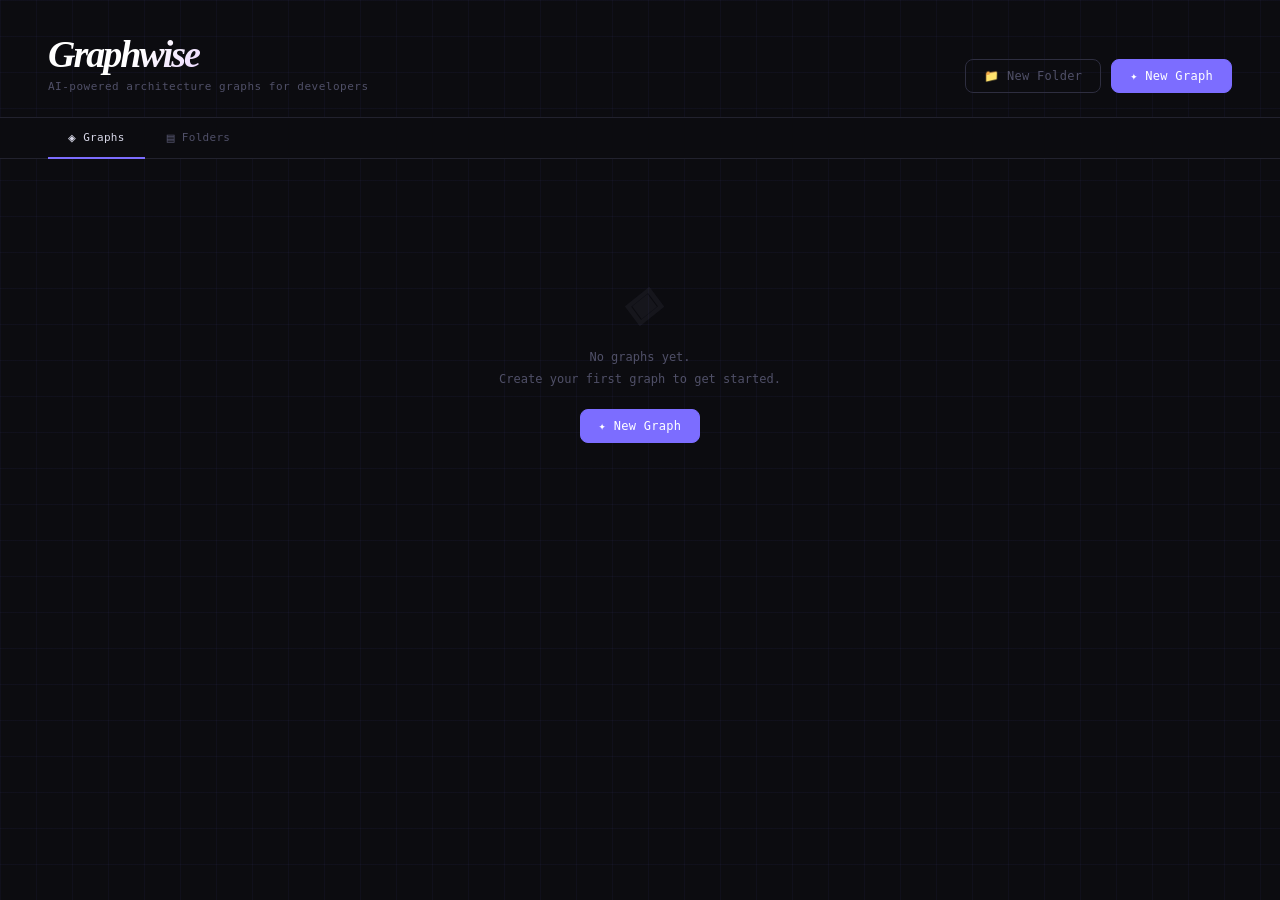
==== commit 41201233: "fixes to graph and folder rendering on home page" ====
--- a/index.html
+++ b/index.html
@@ -29,7 +29,6 @@
       </div>
     </div>
 
-    <!-- Home tabs -->
     <div class="home-tabs">
       <button class="home-tab active" id="tab-graphs" onclick="Home.switchTab('graphs')">
         <span class="tab-icon">◈</span> Graphs
@@ -75,7 +74,7 @@
       </div>
     </div>
 
-    <!-- Right panel — always visible, AI panel overlaps it -->
+    <!-- Right panel -->
     <div class="right-panel" id="right-panel">
       <div class="panel-card">
         <div class="panel-header" onclick="Panels.toggle('desc')">
@@ -94,7 +93,6 @@
         </div>
         <div class="panel-body" id="legend-body">
           <div id="legend-items"></div>
-          <!-- hidden in view mode via CSS, but panel header stays clickable -->
           <button class="add-label-btn" onclick="Labels.add()">＋ Add label</button>
         </div>
       </div>
@@ -106,7 +104,7 @@
         <div class="panel-body" id="controls-body">
           <div class="controls-list">
             Drag cards to move<br>Scroll to zoom<br>
-            Middle-click or Space+drag to pan<br>
+            Middle-click or Ctrl+drag to pan<br>
             "Draw Arrow" → click two cards<br>
             Click an arrow to edit or delete<br>
             Hover card for edit options<br>
@@ -184,8 +182,7 @@
     <div class="modal">
       <h2 id="modal-node-title">Add Card</h2>
       <div class="modal-field">
-        <label class="modal-label">Icon (emoji)</label>
-        <input class="modal-input" id="node-icon-input" maxlength="4" placeholder="🔷">
+        <label class="modal-label" id="node-icon-input">🔷</label>
       </div>
       <div class="modal-field">
         <label class="modal-label">Card Title</label>
@@ -193,7 +190,7 @@
           onkeydown="if(event.key==='Enter') NodeModal.confirm()">
       </div>
       <div class="modal-field">
-        <label class="modal-label">Tag / Type label</label>
+        <label class="modal-label">Tag</label>
         <input class="modal-input" id="node-tag-input" placeholder="COMP">
       </div>
       <div class="modal-field">
@@ -267,7 +264,7 @@
       <span class="confirm-icon">🗑️</span>
       <h2>Delete this graph?</h2>
       <p class="confirm-body">This action is permanent and cannot be undone. All cards and arrows will be lost.</p>
-      <div class="confirm-mapname" id="confirm-delete-mapname"></div>
+      <div class="confirm-graphname" id="confirm-delete-graphname"></div>
       <div class="modal-actions" style="margin-top:24px;">
         <button class="btn btn-ghost" onclick="Modals.close('modal-confirm-delete')">Cancel</button>
         <button class="btn-confirm-delete" id="confirm-delete-btn">Delete Graph</button>
@@ -281,7 +278,7 @@
       <span class="confirm-icon">📁</span>
       <h2>Delete this folder?</h2>
       <p class="confirm-body">The folder will be removed. Graphs inside will be moved to the root.</p>
-      <div class="confirm-mapname" id="confirm-folder-name"></div>
+      <div class="confirm-graphname" id="confirm-folder-name"></div>
       <div class="modal-actions" style="margin-top:24px;">
         <button class="btn btn-ghost" onclick="Modals.close('modal-confirm-folder')">Cancel</button>
         <button class="btn-confirm-delete" id="confirm-folder-btn">Delete Folder</button>
@@ -295,7 +292,7 @@
       <span class="confirm-icon">🃏</span>
       <h2>Delete this card?</h2>
       <p class="confirm-body">The card and all arrows connected to it will be permanently removed.</p>
-      <div class="confirm-mapname" id="confirm-node-name"></div>
+      <div class="confirm-graphname" id="confirm-node-name"></div>
       <div class="modal-actions" style="margin-top:24px;">
         <button class="btn btn-ghost" onclick="Modals.close('modal-confirm-node')">Cancel</button>
         <button class="btn-confirm-delete" id="confirm-node-btn">Delete Card</button>
@@ -309,7 +306,7 @@
       <span class="confirm-icon">↗</span>
       <h2>Delete this arrow?</h2>
       <p class="confirm-body">The connection between these two cards will be removed.</p>
-      <div class="confirm-mapname" id="confirm-arrow-name"></div>
+      <div class="confirm-graphname" id="confirm-arrow-name"></div>
       <div class="modal-actions" style="margin-top:24px;">
         <button class="btn btn-ghost" onclick="Modals.close('modal-confirm-arrow')">Cancel</button>
         <button class="btn-confirm-delete" id="confirm-arrow-btn">Delete Arrow</button>
@@ -324,7 +321,7 @@
     <button class="arrow-menu-item danger" onclick="Arrows.menuDelete()">✕ Delete arrow</button>
   </div>
 
-  <!-- ═══ AI PANEL — overlaps right panel ═══ -->
+  <!-- AI Panel — overlaps right panel -->
   <div class="ai-panel" id="ai-panel">
     <div class="ai-panel-header">
       <span style="font-size:16px;">✦</span>
@@ -349,13 +346,13 @@
   <div class="view-mode-banner">◎ View mode — click the pencil to edit</div>
   <div class="toast" id="toast"></div>
 
-  <!-- ═══ SCRIPTS ═══ (load order matters) -->
+  <!-- ═══ SCRIPTS — order matters ═══ -->
   <script src="client/scripts/utils.js"></script>
   <script src="client/scripts/storage.js"></script>
   <script src="client/scripts/colors.js"></script>
   <script src="client/scripts/modals.js"></script>
   <script src="client/scripts/panels.js"></script>
-  <script src="client/scripts/categories.js"></script>
+  <script src="client/scripts/labels.js"></script>
   <script src="client/scripts/colorpicker.js"></script>
   <script src="client/scripts/canvas.js"></script>
   <script src="client/scripts/arrows.js"></script>
--- a/client/styles/home.css
+++ b/client/styles/home.css
@@ -132,7 +132,7 @@
 .folder-info { flex: 1; min-width: 0; }
 .folder-name { font-family: 'Fraunces', serif; font-size: 15px; font-weight: 700; color: var(--text); letter-spacing: -.2px; white-space: nowrap; overflow: hidden; text-overflow: ellipsis; }
 .folder-meta { font-size: 10px; color: var(--text-muted); margin-top: 3px; }
-.folder-actions { display: none; gap: 4px; flex-shrink: 0; }
+.folder-actions { display: flex; flex-direction: column; gap: 4px; flex-shrink: 0; }
 .folder-card:hover .folder-actions { display: flex; }
 
 /* ── New item cards ── */
--- a/client/styles/editor.css
+++ b/client/styles/editor.css
@@ -65,6 +65,7 @@
 body.view-mode .canvas-wrap     { cursor: default; }
 body.view-mode #edit-tools      { opacity: 0; pointer-events: none; }
 body.view-mode .add-label-btn     { display: none; }
+body.view-mode .add-label-btn   { display: none; }
 body.view-mode .label-name-input  { pointer-events: none; }
 body.view-mode .label-del-btn     { display: none; }
 body.view-mode .label-swatch      { pointer-events: none; cursor: default; }
@@ -85,4 +86,4 @@
 /* ── Controls panel text ── */
 .controls-list {
   font-size: 10px; color: var(--text-muted); line-height: 2.1;
-}
+}
--- a/client/styles/panels.css
+++ b/client/styles/panels.css
@@ -7,7 +7,17 @@
   position: fixed; right: 16px; top: 68px;
   z-index: 20; display: flex; flex-direction: column;
   gap: 8px; width: 224px;
+  /* Scrollable when content overflows the viewport */
+  max-height: calc(100vh - 84px);
+  overflow-y: auto;
+  overflow-x: hidden;
+  padding-bottom: 16px;
 }
+
+/* Custom scrollbar for the panel */
+.right-panel::-webkit-scrollbar { width: 4px; }
+.right-panel::-webkit-scrollbar-track { background: transparent; }
+.right-panel::-webkit-scrollbar-thumb { background: var(--border2); border-radius: 2px; }
 
 .panel-card {
   background: rgba(13,13,20,.96);
@@ -35,29 +45,29 @@
 }
 .desc-textarea:focus { border-color: var(--accent); }
 
-/* ── Label rows ── */
-.label-row { display: flex; align-items: center; gap: 8px; padding: 4px 0; border-radius: 5px; }
-.label-swatch {
+/* ── Label rows (renamed from label rows) ── */
+.label-row, .label-row { display: flex; align-items: center; gap: 8px; padding: 4px 0; border-radius: 5px; }
+.label-swatch, .label-swatch {
   width: 12px; height: 12px; border-radius: 3px; flex-shrink: 0;
   border: 1px solid rgba(255,255,255,.12); cursor: pointer;
 }
-.label-name-input {
+.label-name-input, .label-name-input {
   flex: 1; background: none; border: none; outline: none;
   color: var(--text); font-size: 10px; font-family: 'DM Mono', monospace; min-width: 0;
 }
-.label-name-input:focus { color: #fff; }
-.label-del-btn {
+.label-name-input:focus, .label-name-input:focus { color: #fff; }
+.label-del-btn, .label-del-btn {
   color: var(--text-muted); cursor: pointer; font-size: 11px;
   background: none; border: none; padding: 2px 4px;
   border-radius: 3px; transition: color .12s; flex-shrink: 0; line-height: 1;
 }
-.label-del-btn:hover { color: var(--danger); }
+.label-del-btn:hover, .label-del-btn:hover { color: var(--danger); }
 
-.add-label-btn {
+.add-label-btn, .add-label-btn {
   display: flex; align-items: center; gap: 6px;
   font-size: 10px; color: var(--text-muted);
   cursor: pointer; padding: 4px 0; margin-top: 4px;
   border: none; background: none;
   font-family: 'DM Mono', monospace; letter-spacing: .3px;
 }
-.add-label-btn:hover { color: var(--accent); }
+.add-label-btn:hover, .add-label-btn:hover { color: var(--accent); }
--- a/client/styles/modals.css
+++ b/client/styles/modals.css
@@ -30,17 +30,17 @@
 .modal-actions { display: flex; gap: 8px; justify-content: flex-end; margin-top: 20px; }
 
 /* ── Label chip picker (inside node modal) ── */
-.label-picker-grid { display: flex; flex-wrap: wrap; gap: 8px; }
-.label-chip {
+.cat-picker-grid, .label-picker-grid { display: flex; flex-wrap: wrap; gap: 8px; }
+.cat-chip {
   display: flex; align-items: center; gap: 6px;
   padding: 5px 10px; border-radius: 7px;
   border: 1px solid var(--border2); cursor: pointer;
   font-size: 10px; color: var(--text-muted);
   transition: all .12s; background: var(--surface2);
 }
-.label-chip:hover   { color: var(--text); }
-.label-chip.selected { border-color: #fff; color: #fff; }
-.label-chip-dot { width: 8px; height: 8px; border-radius: 50%; flex-shrink: 0; }
+.cat-chip:hover   { color: var(--text); }
+.cat-chip.selected { border-color: #fff; color: #fff; }
+.cat-chip-dot { width: 8px; height: 8px; border-radius: 50%; flex-shrink: 0; }
 
 /* ── Color picker modal ── */
 .color-modal .modal { min-width: 300px; max-width: 340px; }
@@ -82,7 +82,7 @@
 .confirm-icon  { font-size: 32px; margin-bottom: 14px; display: block; line-height: 1; }
 .confirm-modal h2 { font-size: 18px; margin-bottom: 8px; }
 .confirm-body  { font-size: 11px; color: var(--text-muted); line-height: 1.7; margin-bottom: 4px; }
-.confirm-mapname {
+.confirm-graphname {
   font-size: 12px; color: var(--text);
   font-family: 'Fraunces', serif; font-style: italic;
   margin-top: 6px; padding: 8px 12px;
@@ -95,4 +95,4 @@
   transition: all .15s; display: inline-flex; align-items: center; gap: 7px; border: 1px solid;
 }
 .btn-confirm-delete:hover { background: #e03050; border-color: #e03050; }
-.confirm-modal.open .modal { animation: confirm-pop .2s ease forwards; }
+.confirm-modal.open .modal { animation: confirm-pop .2s ease forwards; }
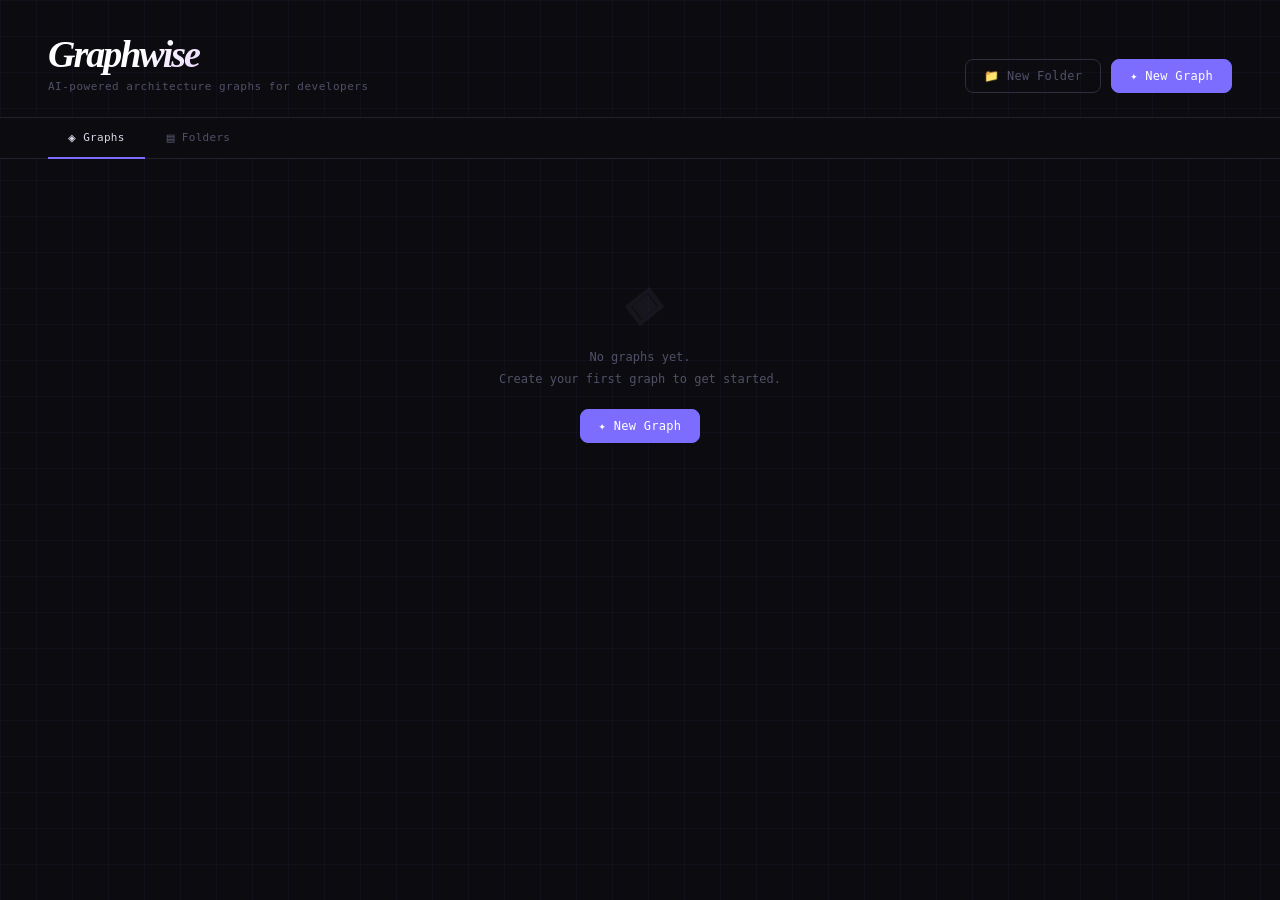
==== commit 80a78179: "cleaned up right-side panel within canvas" ====
--- a/index.html
+++ b/index.html
@@ -337,7 +337,7 @@
     <div class="ai-suggestions" id="ai-suggestions"></div>
     <div class="ai-input-row">
       <textarea class="ai-input" id="ai-input"
-        placeholder="Ask anything about your graph, or say 'generate a graph for…'" rows="1"
+        placeholder="Ask anything about your graph, or say 'generate a graph for…'" rows="2"
         onkeydown="AI.inputKeydown(event)" oninput="AI.autoResize(this)"></textarea>
       <button class="ai-send-btn" id="ai-send-btn" onclick="AI.send()">↑</button>
     </div>
--- a/client/styles/panels.css
+++ b/client/styles/panels.css
@@ -2,38 +2,71 @@
    RIGHT PANEL + LABELS
    ═══════════════════════════════════════════════════ */
 
-/* Right panel stays fixed — AI panel overlaps it, not pushes it */
 .right-panel {
-  position: fixed; right: 16px; top: 68px;
-  z-index: 20; display: flex; flex-direction: column;
-  gap: 8px; width: 224px;
-  /* Scrollable when content overflows the viewport */
-  max-height: calc(100vh - 84px);
-  overflow-y: auto;
-  overflow-x: hidden;
-  padding-bottom: 16px;
+  position: fixed; right: 16px; top: 68px; bottom: 16px;
+  z-index: 20; width: 224px; display: flex;
+  flex-direction: column; gap: 8px;
+  overflow-y: auto; overflow-x: hidden;
+  padding-right: 2px; padding-bottom: 20px;
+  scrollbar-width: thin;
 }
 
-/* Custom scrollbar for the panel */
-.right-panel::-webkit-scrollbar { width: 4px; }
-.right-panel::-webkit-scrollbar-track { background: transparent; }
-.right-panel::-webkit-scrollbar-thumb { background: var(--border2); border-radius: 2px; }
+.right-panel {
+  scrollbar-width: thin;
+  scrollbar-color: rgba(120,130,255,.35) transparent;
+}
+.right-panel::-webkit-scrollbar { width: 6px; }
+
+.right-panel::-webkit-scrollbar-track {
+  background: transparent; margin: 10px 0;
+}
+
+.right-panel::-webkit-scrollbar-thumb {
+  background: linear-gradient(
+    to bottom,
+    rgba(120,130,255,.22),
+    rgba(120,130,255,.42)
+  );
+  border-radius: 999px; border: 1px solid rgba(255,255,255,.04);
+  transition: background .15s ease;
+}
+
+.right-panel::-webkit-scrollbar-thumb:hover {
+  background: linear-gradient(
+    to bottom,
+    rgba(120,130,255,.35),
+    rgba(120,130,255,.6)
+  );
+}
+.right-panel::-webkit-scrollbar-corner { background: transparent; }
 
 .panel-card {
   background: rgba(13,13,20,.96);
-  border: 1px solid var(--border); border-radius: 12px; overflow: hidden;
+  border: 1px solid var(--border);
+  border-radius: 12px; overflow: visible;
+  flex-shrink: 0;
 }
+
 .panel-header {
-  padding: 10px 14px;
-  display: flex; align-items: center; justify-content: space-between;
+  padding: 10px 14px; display: flex;
+  align-items: center; justify-content: space-between;
   cursor: pointer; font-size: 10px; letter-spacing: .5px;
-  color: var(--text-muted); text-transform: uppercase; user-select: none;
+  color: var(--text-muted); text-transform: uppercase;
+  user-select: none; position: sticky; top: 0;
+  background: rgba(13,13,20,.98); z-index: 2;
 }
 .panel-header:hover { color: var(--text); }
-.panel-chevron { font-size: 10px; transition: transform .2s; }
+
+.panel-chevron {
+  font-size: 10px; transition: transform .2s;
+}
 .panel-chevron.open { transform: rotate(180deg); }
 
-.panel-body { padding: 12px 14px; border-top: 1px solid var(--border); }
+.panel-body {
+  padding: 12px 14px;
+  border-top: 1px solid var(--border);
+  overflow: visible;
+}
 .panel-body.collapsed { display: none; }
 
 .desc-textarea {
@@ -41,7 +74,8 @@
   border: 1px solid var(--border); border-radius: 6px;
   color: var(--text); font-family: 'DM Mono', monospace;
   font-size: 10px; line-height: 1.7; padding: 8px;
-  resize: none; outline: none; min-height: 76px;
+  resize: vertical; outline: none;
+  min-height: 76px; overflow: hidden;
 }
 .desc-textarea:focus { border-color: var(--accent); }
 
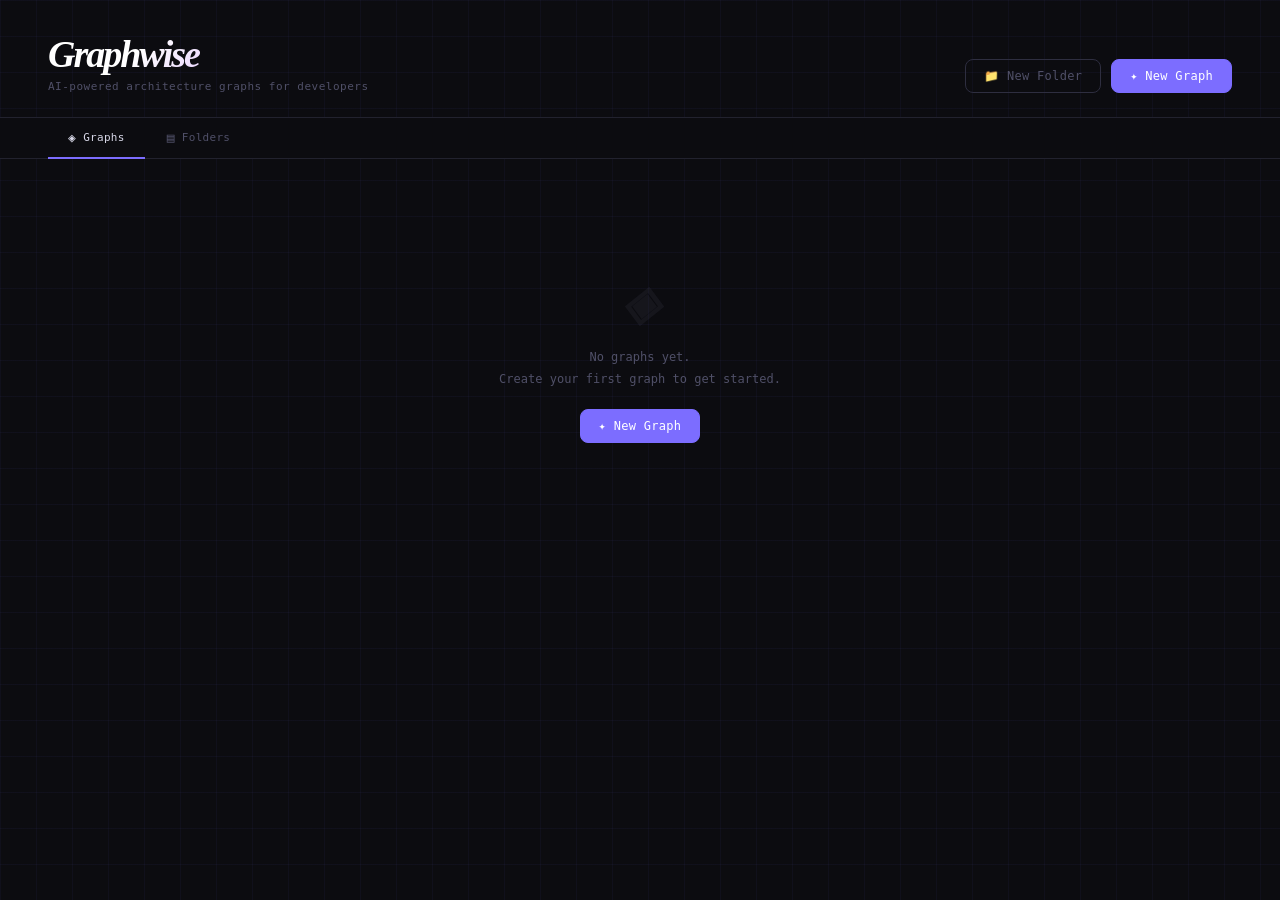
==== commit 3d393827: "added bulk-select button for graphs in homepage and cards in canvas" ====
--- a/index.html
+++ b/index.html
@@ -58,11 +58,14 @@
         <div id="edit-tools">
           <button class="tool-btn" id="btn-connect" onclick="Canvas.toggleConnectMode()">↗ Draw Arrow</button>
           <button class="tool-btn" onclick="NodeModal.open()">＋ Add Card</button>
+          <button class="tool-btn" id="btn-select" onclick="Canvas.toggleSelectMode()">☐ Select</button>
           <div class="divider"></div>
         </div>
         <button class="tool-btn" onclick="Canvas.fitToScreen()">Fit</button>
         <button class="tool-btn" onclick="Canvas.zoomIn()">＋</button>
         <button class="tool-btn" onclick="Canvas.zoomOut()">－</button>
+        <button class="toolbar-btn" onclick="History.undo()" title="Undo (Ctrl+Z)"> ↶ </button>
+        <button class="toolbar-btn" onclick="History.redo()" title="Redo (Ctrl+Y)"> ↷ </button>
         <div class="divider"></div>
         <button class="ai-chat-btn" id="btn-ai-chat" onclick="AI.togglePanel()">✦ Ask AI</button>
       </div>
@@ -191,7 +194,7 @@
       </div>
       <div class="modal-field">
         <label class="modal-label">Tag</label>
-        <input class="modal-input" id="node-tag-input" placeholder="COMP">
+        <input class="modal-input" id="node-tag-input" placeholder="COMP" maxlength="8">
       </div>
       <div class="modal-field">
         <label class="modal-label">File path (optional)</label>
@@ -356,6 +359,7 @@
   <script src="client/scripts/colorpicker.js"></script>
   <script src="client/scripts/canvas.js"></script>
   <script src="client/scripts/arrows.js"></script>
+  <script src="client/scripts/history.js"></script>
   <script src="client/scripts/nodes.js"></script>
   <script src="client/scripts/editor.js"></script>
   <script src="client/scripts/home.js"></script>
--- a/client/styles/home.css
+++ b/client/styles/home.css
@@ -164,3 +164,50 @@
   margin-bottom: 16px; display: block;
 }
 .empty-state p { font-size: 12px; line-height: 1.8; }
+
+.graph-card.selected,
+.node.selected {
+  border-color: var(--accent);
+  box-shadow:
+    0 0 0 1px var(--accent),
+    0 0 24px rgba(80,120,255,.25);
+}
+.selection-bar {
+  position: fixed; bottom: 18px; left: 50%;
+  transform: translateX(-50%); display: flex;
+  align-items: center; gap: 10px; padding: 12px 16px;
+  background: rgba(14,14,20,.96); border: 1px solid var(--border);
+  border-radius: 14px; z-index: 999; backdrop-filter: blur(10px);
+}
+.selection-count {
+  font-size: 11px; color: var(--text);
+}
+.selection-btn {
+  background: var(--surface2); border: 1px solid var(--border);
+  color: var(--text); border-radius: 8px; padding: 6px 10px;
+  cursor: pointer;
+}
+.selection-btn.danger:hover {
+  border-color: var(--danger); color: var(--danger);
+}
+.btn-select-mode {
+  height: 34px; padding: 0 14px; display: flex; align-items: center;
+  justify-content: center; gap: 6px; background: rgba(16,16,24,.94);
+  border: 1px solid var(--border); border-radius: 10px; color: var(--text-muted);
+  font-family: 'DM Mono', monospace; font-size: 10px; letter-spacing: .4px;
+  cursor: pointer;
+  transition:
+    background .12s,
+    border-color .12s,
+    color .12s,
+    transform .12s;
+}
+.btn-select-mode:hover {
+  border-color: var(--accent); color: var(--text); transform: translateY(-1px);
+}
+.btn-select-mode.active {
+  background: rgba(80,120,255,.12); border-color: var(--accent); color: #fff;
+  box-shadow:
+    0 0 0 1px rgba(80,120,255,.18),
+    0 4px 16px rgba(80,120,255,.18);
+}
--- a/client/styles/canvas.css
+++ b/client/styles/canvas.css
@@ -87,6 +87,13 @@
 .node-action-btn:hover     { color: var(--text); border-color: var(--accent); }
 .node-action-btn.del:hover { color: var(--danger); border-color: rgba(255,68,102,.4); }
 
+.node.selected {
+  border-color: var(--accent) !important;
+  box-shadow:
+    0 0 0 1px var(--accent),
+    0 0 18px rgba(120,140,255,.35);
+}
+
 /* Arrow context menu */
 .arrow-menu {
   position: fixed; background: var(--surface);
@@ -104,3 +111,42 @@
 .arrow-menu-item:hover        { background: var(--surface2); color: var(--text); }
 .arrow-menu-item.danger:hover { background: rgba(255,68,102,.08); color: var(--danger); }
 .arrow-menu-sep { height: 1px; background: var(--border); margin: 3px 0; }
+
+/* ═══════════════════════════════════════════════════
+   TOOLBAR BUTTONS — undo / redo
+   ═══════════════════════════════════════════════════ */
+
+.toolbar-btn {
+  width: 34px; height: 34px;
+  display: flex; align-items: center;
+  justify-content: center;
+  background: rgba(18,18,28,.92);
+  border: 1px solid var(--border);
+  border-radius: 10px; color: var(--text-muted);
+  font-size: 15px; cursor: pointer;
+  transition:
+    background .14s,
+    border-color .14s,
+    color .14s,
+    transform .08s,
+    box-shadow .14s;
+
+  backdrop-filter: blur(10px);
+  -webkit-backdrop-filter: blur(10px);
+
+  box-shadow:
+    0 4px 18px rgba(0,0,0,.22);
+}
+.toolbar-btn:hover {
+  background: rgba(28,28,40,.98);
+  border-color: var(--border2);
+  color: var(--text); transform: translateY(-1px);
+  box-shadow: 0 6px 24px rgba(0,0,0,.28);
+}
+.toolbar-btn:active { transform: scale(.96); }
+.toolbar-btn.disabled,
+.toolbar-btn:disabled {
+  opacity: .45; cursor: default;
+  pointer-events: none;
+}
+.toolbar-btn svg { width: 15px; height: 15px; }
--- a/client/styles/panels.css
+++ b/client/styles/panels.css
@@ -10,17 +10,14 @@
   padding-right: 2px; padding-bottom: 20px;
   scrollbar-width: thin;
 }
-
 .right-panel {
   scrollbar-width: thin;
   scrollbar-color: rgba(120,130,255,.35) transparent;
 }
 .right-panel::-webkit-scrollbar { width: 6px; }
-
 .right-panel::-webkit-scrollbar-track {
   background: transparent; margin: 10px 0;
 }
-
 .right-panel::-webkit-scrollbar-thumb {
   background: linear-gradient(
     to bottom,
@@ -30,7 +27,6 @@
   border-radius: 999px; border: 1px solid rgba(255,255,255,.04);
   transition: background .15s ease;
 }
-
 .right-panel::-webkit-scrollbar-thumb:hover {
   background: linear-gradient(
     to bottom,
@@ -39,14 +35,12 @@
   );
 }
 .right-panel::-webkit-scrollbar-corner { background: transparent; }
-
 .panel-card {
   background: rgba(13,13,20,.96);
   border: 1px solid var(--border);
   border-radius: 12px; overflow: visible;
   flex-shrink: 0;
 }
-
 .panel-header {
   padding: 10px 14px; display: flex;
   align-items: center; justify-content: space-between;
@@ -56,7 +50,6 @@
   background: rgba(13,13,20,.98); z-index: 2;
 }
 .panel-header:hover { color: var(--text); }
-
 .panel-chevron {
   font-size: 10px; transition: transform .2s;
 }
--- a/client/styles/modals.css
+++ b/client/styles/modals.css
@@ -95,4 +95,39 @@
   transition: all .15s; display: inline-flex; align-items: center; gap: 7px; border: 1px solid;
 }
 .btn-confirm-delete:hover { background: #e03050; border-color: #e03050; }
-.confirm-modal.open .modal { animation: confirm-pop .2s ease forwards; }+.confirm-modal.open .modal { animation: confirm-pop .2s ease forwards; }
+
+/* ──────────────────────────────────────────
+   NODE LABEL DROPDOWN
+   ────────────────────────────────────────── */
+
+.node-label-select-wrap {
+  display: flex;
+  align-items: center;
+  gap: 10px;
+}
+
+.node-label-preview {
+  width: 14px;
+  height: 14px;
+  border-radius: 4px;
+  border: 1px solid rgba(255,255,255,.15);
+  flex-shrink: 0;
+}
+
+.node-label-select {
+  flex: 1;
+  background: var(--surface2);
+  border: 1px solid var(--border);
+  border-radius: 8px;
+  padding: 8px 10px;
+  color: var(--text);
+  font-size: 11px;
+  font-family: 'DM Mono', monospace;
+  outline: none;
+  cursor: pointer;
+}
+
+.node-label-select:focus {
+  border-color: var(--accent);
+}
